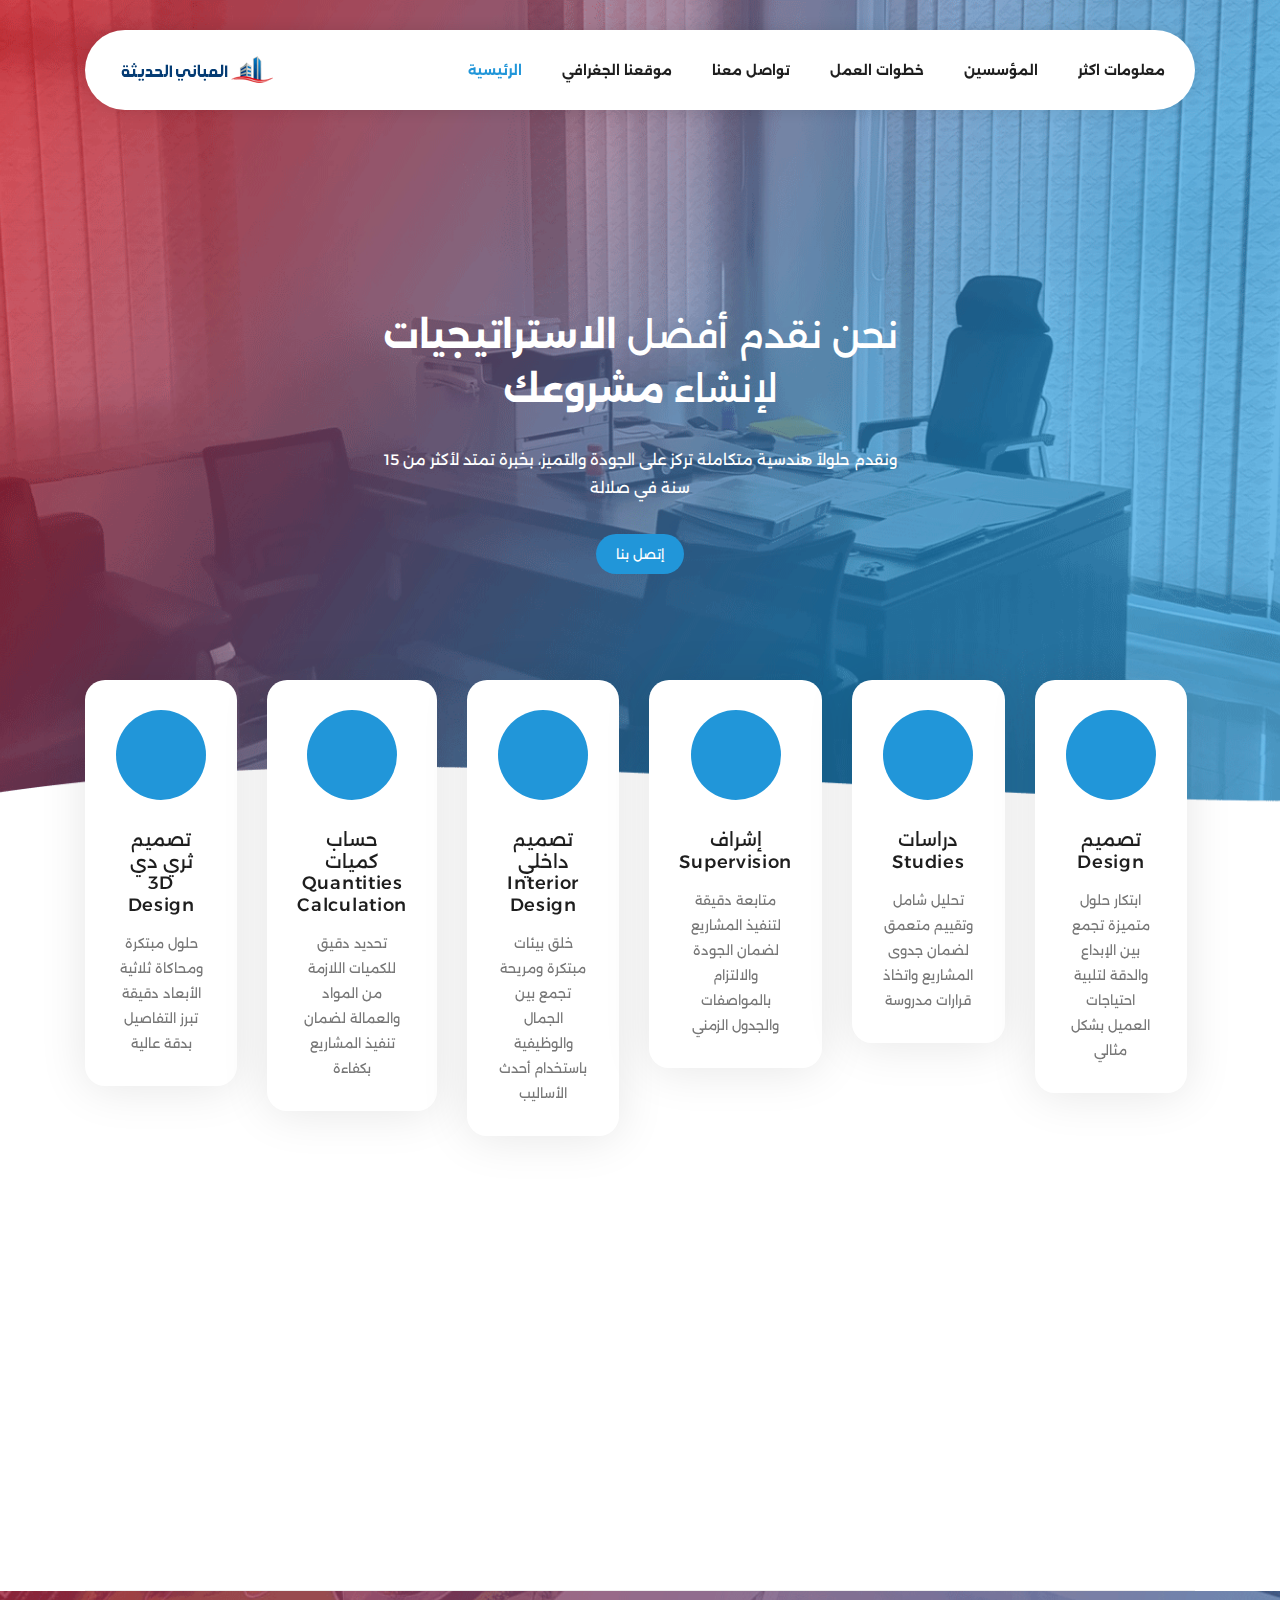
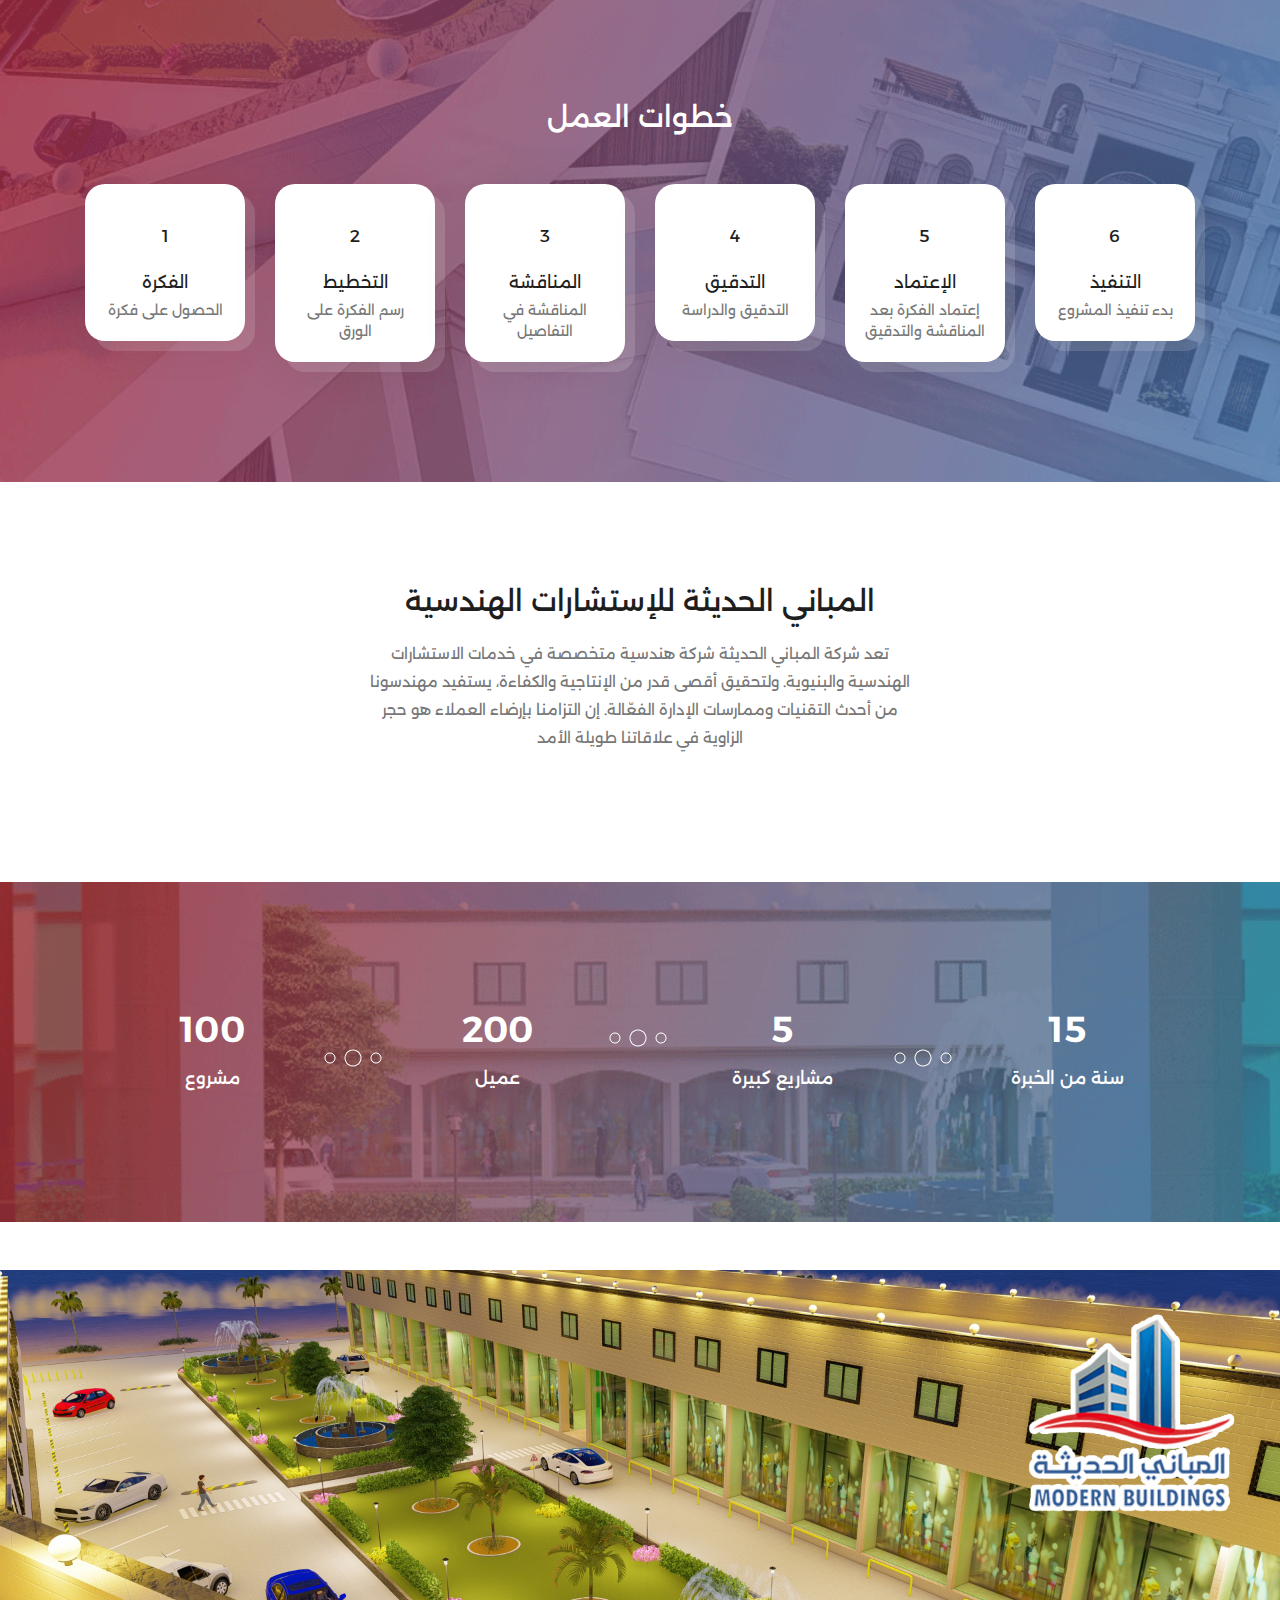
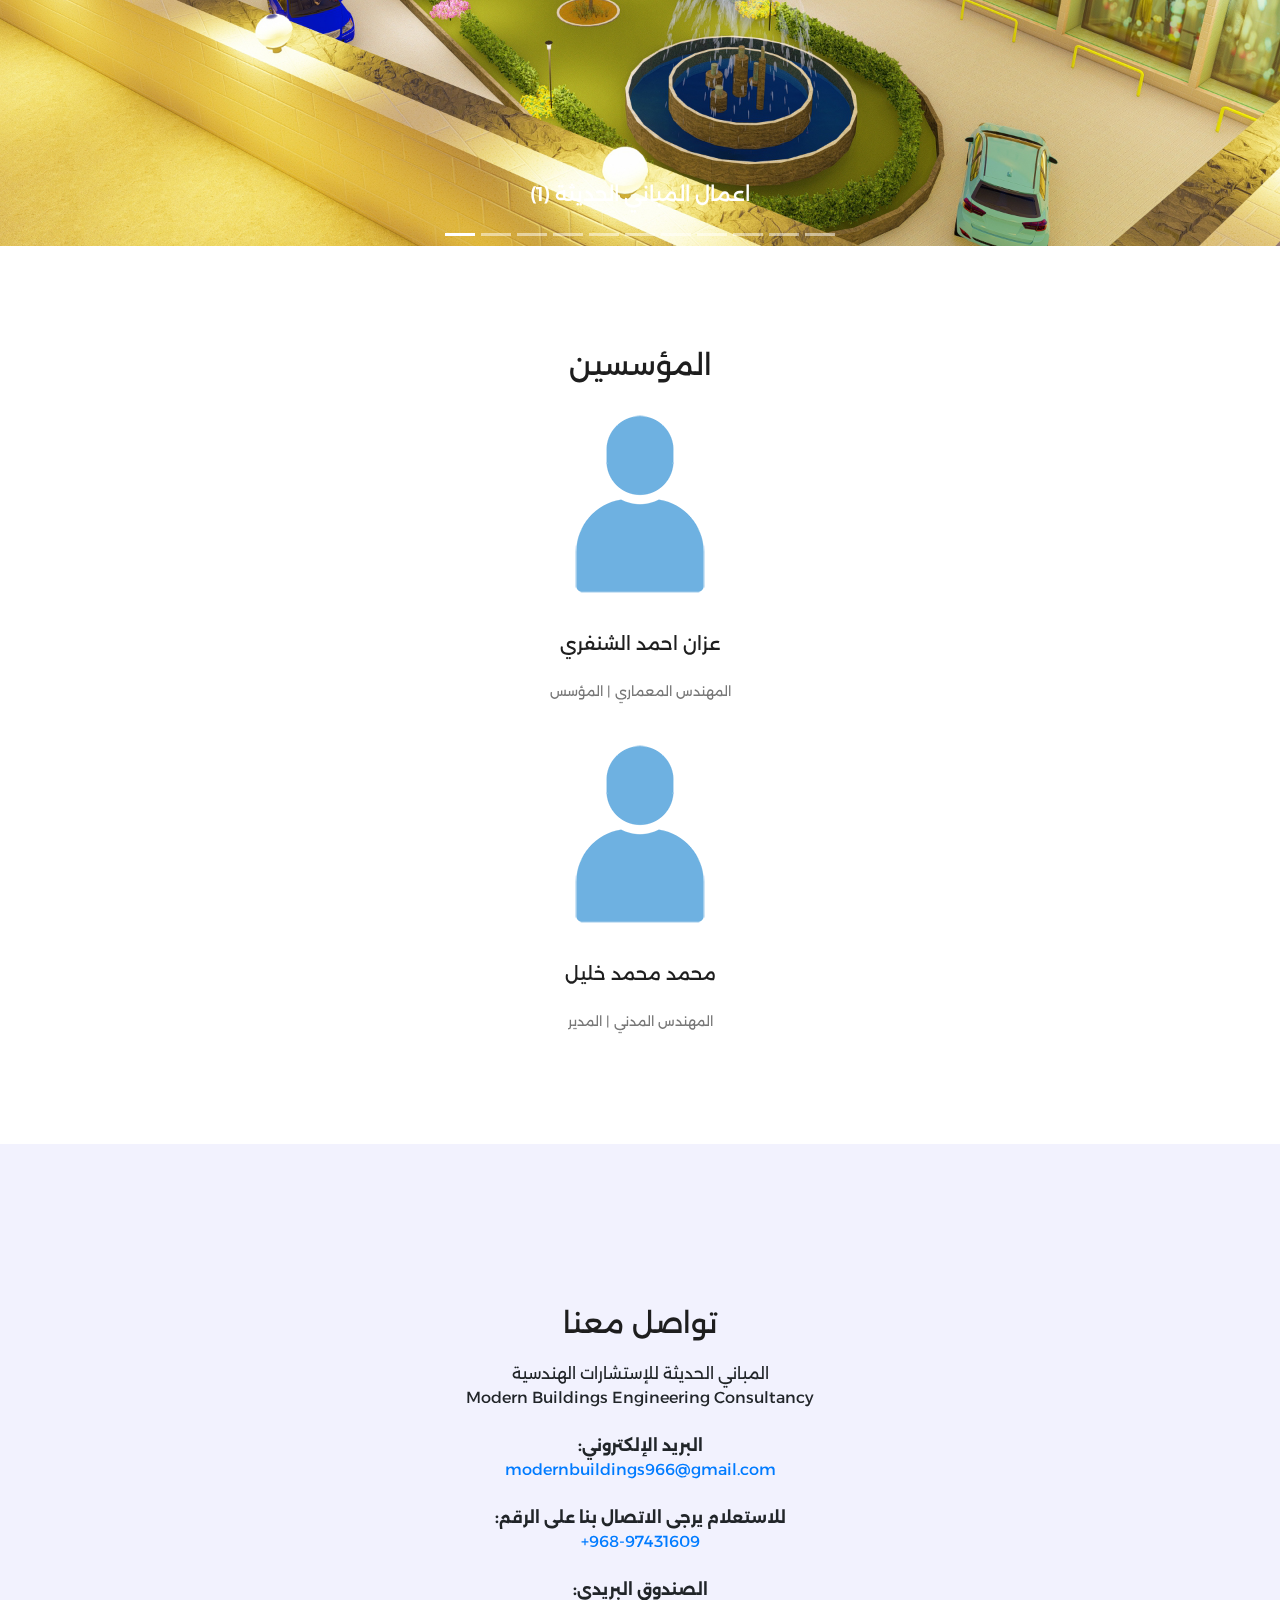
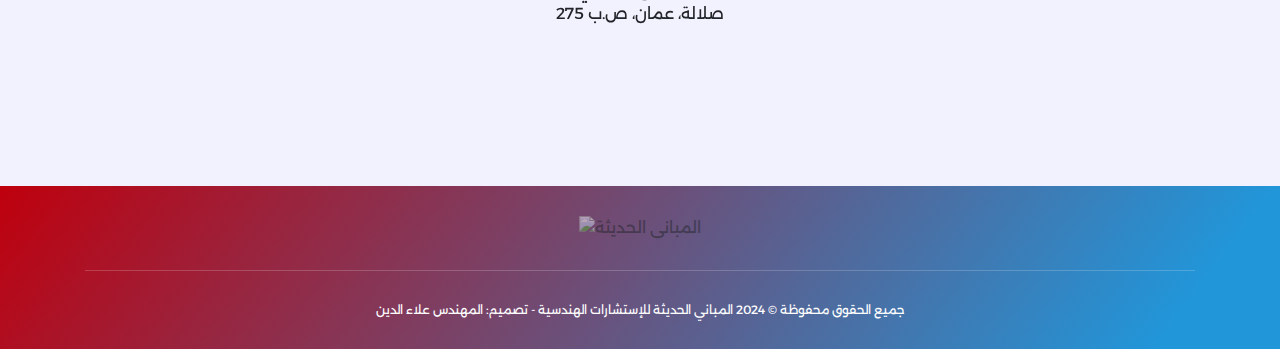
==== index.html @ ed8b0944 "Update index.html" ====
<!DOCTYPE html>
<html lang="ar">

<head>
    <meta name="google-site-verification" content="_LZ9Qd-98uTldQ63_4aWnx4IPToBHLzxGYmKwzaS3ek" />
    <link rel="icon" href="/website/icon.ico" type="image/x-icon">
    <link rel="shortcut icon" href="/website/icon.ico" type="image/x-icon">
    
    <meta charset="utf-8">
    <meta name="viewport" content="width=device-width, initial-scale=1, shrink-to-fit=no">
    <meta name="description" content="شركة المباني الحديثة للاستشارات الهندسية، خبرة تتجاوز 15 عامًا في تقديم حلول تصميمية وهندسية مستدامة تشمل التصميم المعماري والإنشائي وإدارة المشاريع، مع التزام بالجودة والابتكار في صلالة - سلطنة عمان">
    <meta name="author" content="Eng. Ala Aldin M Khalil">
    <link rel="preconnect" href="https://fonts.googleapis.com">
    <link rel="preconnect" href="https://fonts.gstatic.com" crossorigin>
    <link href="https://fonts.googleapis.com/css2?family=Alexandria:wght@100..900&display=swap" rel="stylesheet">

    <title>المباني الحديثة للإستشارات الهندسية - صلالة</title>

    <!-- Additional CSS Files -->
    <link rel="stylesheet" type="text/css" href="assets/css/bootstrap.min.css">
    <link rel="stylesheet" type="text/css" href="assets/css/font-awesome.css">
    <link rel="stylesheet" href="assets/css/templatemo-softy-pinko.css">

    <!-- Open Graph for social media -->
    <meta property="og:title" content="المباني الحديثة للإستشارات الهندسية - صلالة">
    <meta property="og:description" content="شركة المباني الحديثة للاستشارات الهندسية، خبرة تتجاوز 15 عامًا في تقديم حلول تصميمية وهندسية مستدامة تشمل التصميم المعماري والإنشائي وإدارة المشاريع، مع التزام بالجودة والابتكار في صلالة - سلطنة عمان">
    <meta property="og:image" content="https://modern-buildings.github.io/website/assets/images/logo.png">
    <meta property="og:url" content="https://modern-buildings.github.io/website/">
    <meta property="og:type" content="website">
    <meta property="og:locale" content="ar_AR">
    <meta property="og:site_name" content="المباني الحديثة للاستشارات الهندسية">
    <meta property="og:image:secure_url" content="https://modern-buildings.github.io/website/assets/images/logo.png">
    <meta property="og:image:alt" content="شركة المباني الحديثة للاستشارات الهندسية">
  
   
    <!-- Schema.org for SEO -->
    <script type="application/ld+json">
    {
      "@context": "https://schema.org",
      "@type": "Organization",
      "name": "المباني الحديثة للاستشارات الهندسية",
      "url": "https://modern-buildings.github.io/website/",
      "logo": "https://modern-buildings.github.io/website/assets/images/logo.png",
      "description": "شركة المباني الحديثة للاستشارات الهندسية، خبرة تتجاوز 15 عامًا في تقديم حلول تصميمية وهندسية مستدامة تشمل التصميم المعماري والإنشائي وإدارة المشاريع، مع التزام بالجودة والابتكار في صلالة - سلطنة عمان",
      "contactPoint": [{
        "@type": "ContactPoint",
        "telephone": "+96897431609",
        "contactType": "customer service",
        "areaServed": ["OM"],
        "availableLanguage": ["Arabic"]
      }],
      "address": {
        "@type": "PostalAddress",
        "streetAddress": "جانب جامع السلطان قابوس - بناية الباز - الطابق الأول",
        "addressLocality": "صلالة",
        "addressRegion": "ظفار",
        "addressCountry": "OM"
      },
      "sameAs": [
        "https://www.facebook.com/ModernBuildingsCo"
      ]
    }
    </script>

</head>
  <body>
    
    <!-- ***** Preloader Start ***** -->
    
    <!-- ***** Preloader End ***** -->
    
    
    <!-- ***** Header Area Start ***** -->
    <header class="header-area header-sticky">
        <div class="container">
            <div class="row">
                <div class="col-12">
                    <nav class="main-nav">
                        <!-- ***** Logo Start ***** -->
                        <a href="#welcome" class="logo">
                            <img src="assets/images/logo.png" alt="المباني الحديثة"/>
                        </a>
                        <!-- ***** Logo End ***** -->
                        <!-- ***** Menu Start ***** -->
                        <ul class="nav">
                            <li><a href="#welcome" class="active">الرئيسية</a></li>
                          <li><a href="#map">موقعنا الجغرافي</a></li>
                             <li><a href="#contact-us">تواصل معنا</a></li>
                          <li><a href="#work-process">خطوات العمل</a></li>
                              
                             <li><a href="#founders">المؤسسين</a></li>
                            <li><a href="#information">معلومات اكثر</a></li>
                        </ul>
                        <a class='menu-trigger'>
                            <span>Menu</span>
                        </a>
                        <!-- ***** Menu End ***** -->
                    </nav>
                </div>
            </div>
        </div>
    </header>
    <!-- ***** Header Area End ***** -->

    <!-- ***** Welcome Area Start ***** -->
    <div class="welcome-area" id="welcome">

        <!-- ***** Header Text Start ***** -->
        <div class="header-text">
            <div class="container">
                <div class="row">
                    <div class="offset-xl-3 col-xl-6 offset-lg-2 col-lg-8 col-md-12 col-sm-12">
                        <h1>نحن نقدم أفضل <strong>الاستراتيجيات</strong><br>لإنشاء <strong>مشروعك</strong></h1>
                        <p>ونقدم حلولاً هندسية متكاملة تركز على الجودة والتميز، بخبرة تمتد لأكثر من 15 سنة في صلالة</p>
                        <a href="#contact-us" class="main-button-slider">إتصل بنا</a>
                    </div>
                </div>
            </div>
        </div>
        <!-- ***** Header Text End ***** -->
    </div>
    <!-- ***** Welcome Area End ***** -->

    <!-- ***** Features Small Start ***** -->
    <section class="section home-feature">
        <div class="container">
            <div class="row">
                <div class="col-lg-12">
                    <div class="row">
                        <!-- ***** Features Small Item Start ***** -->
                        <div class="col-lg-4 col-md-6 col-sm-6 col-12" data-scroll-reveal="enter bottom move 50px over 0.6s after 0.2s">
                            <div class="features-small-item">
                                <div class="icon">
                                    <i><img src="assets/images/design.png" alt=""></i>
                                </div>
                                <h5 class="features-title">تصميم ثري دي<br>3D Design</h5>
                                <p>حلول مبتكرة ومحاكاة ثلاثية الأبعاد دقيقة تبرز التفاصيل بدقة عالية</p>
                            </div>
                        </div>
                        <!-- ***** Features Small Item End ***** -->

                        <!-- ***** Features Small Item Start ***** -->
                        <div class="col-lg-4 col-md-6 col-sm-6 col-12" data-scroll-reveal="enter bottom move 50px over 0.6s after 0.4s">
                            <div class="features-small-item">
                                <div class="icon">
                                    <i><img src="assets/images/cost.png" alt=""></i>
                                </div>
                                <h5 class="features-title">حساب كميات<br>Quantities Calculation</h5>
                                <p>تحديد دقيق للكميات اللازمة من المواد والعمالة لضمان تنفيذ المشاريع بكفاءة</p>
                            </div>
                        </div>
                        <!-- ***** Features Small Item End ***** -->

                        <!-- ***** Features Small Item Start ***** -->
                        <div class="col-lg-4 col-md-6 col-sm-6 col-12" data-scroll-reveal="enter bottom move 50px over 0.6s after 0.6s">
                            <div class="features-small-item">
                                <div class="icon">
                                    <i><img src="assets/images/indoor-design.png" alt=""></i>
                                </div>
                                <h5 class="features-title">تصميم داخلي<br>Interior Design</h5>
                                <p>خلق بيئات مبتكرة ومريحة تجمع بين الجمال والوظيفية باستخدام أحدث الأساليب</p>
                            </div>
                        </div>
                      
                        <!-- ***** Features Small Item End ***** -->
                      
                        <!-- ***** Features Small Item Start ***** -->
                        <div class="col-lg-4 col-md-6 col-sm-6 col-12" data-scroll-reveal="enter bottom move 50px over 0.6s after 0.6s">
                            <div class="features-small-item">
                                <div class="icon">
                                    <i><img src="assets/images/p.png" alt=""></i>
                                </div>
                                <h5 class="features-title">إشراف<br>Supervision</h5>
                                <p>متابعة دقيقة لتنفيذ المشاريع لضمان الجودة والالتزام بالمواصفات والجدول الزمني</p>
                            </div>
                        </div>
                      
                        <!-- ***** Features Small Item End ***** -->
                      
                        <!-- ***** Features Small Item Start ***** -->
                        <div class="col-lg-4 col-md-6 col-sm-6 col-12" data-scroll-reveal="enter bottom move 50px over 0.6s after 0.6s">
                            <div class="features-small-item">
                                <div class="icon">
                                    <i><img src="assets/images/tableing.png" alt=""></i>
                                </div>
                                <h5 class="features-title">دراسات<br>Studies</h5>
                                <p>تحليل شامل وتقييم متعمق لضمان جدوى المشاريع واتخاذ قرارات مدروسة</p>
                            </div>
                        </div>
                      
                        <!-- ***** Features Small Item End ***** -->
                      
                        <!-- ***** Features Small Item Start ***** -->
                        <div class="col-lg-4 col-md-6 col-sm-6 col-12" data-scroll-reveal="enter bottom move 50px over 0.6s after 0.6s">
                            <div class="features-small-item">
                                <div class="icon">
                                    <i><img src="assets/images/design.png" alt=""></i>
                                </div>
                                <h5 class="features-title">تصميم<br>Design</h5>
                                <p>ابتكار حلول متميزة تجمع بين الإبداع والدقة لتلبية احتياجات العميل بشكل مثالي</p>
                            </div>
                        </div>
                      
                        <!-- ***** Features Small Item End ***** -->
                      
                       
                    </div>
                </div>
            </div>
        </div>
    </section>
    <!-- ***** Features Small End ***** -->

    <!-- ***** Features Big Item Start ***** -->
    <section class="section padding-top-70 padding-bottom-0" id="map">
        <div class="container">
            <div class="row">
                <div class="col-lg-5 col-md-12 col-sm-12 align-self-center" data-scroll-reveal="enter left move 30px over 0.6s after 0.4s">
            
                   
     <h2 class="section-title">
  <a href="https://maps.app.goo.gl/P5QNTmSPjo2tpG867" target="_blank">موقعنا في صلالة</a>
</h2>
                  
                    <div class="left-text">
                        <p>بناية الباز - الطابق الاول</p>
                    </div>
             <a href="https://maps.app.goo.gl/P5QNTmSPjo2tpG867" target="_blank">
              <iframe src="https://www.google.com/maps/embed?pb=!1m18!1m12!1m3!1d3815.1390031557185!2d54.09835802406511!3d17.016850513372273!2m3!1f0!2f0!3f0!3m2!1i1024!2i768!4f13.1!3m3!1m2!1s0x3dd3dfa2a67ed24b%3A0x1e5af8aa928475be!2z2KfZhNmF2KjYp9mG2Yog2KfZhNit2K_Zitir2Kkg2YTZhNil2LPYqti02KfYsdin2Kog2KfZhNmH2YbYr9iz2YrYqQ!5e0!3m2!1sar!2som!4v1735024216328!5m2!1sar!2som" style="border: 0; width: 100%; " allowfullscreen="" loading="lazy" referrerpolicy="no-referrer-when-downgrade"></iframe>
                </a>
                </div>
               
              
            </div>
            <div class="row">
                <div class="col-lg-12">
                    <div class="hr"></div>
                </div>
            </div>
        </div>
    </section>
    <!-- ***** Features Big Item End ***** -->

    <!-- ***** Features Big Item Start ***** -->
    
    <!-- ***** Features Big Item End ***** -->

    <!-- ***** Home Parallax Start ***** -->
    <section class="mini" id="work-process">
        <div class="mini-content">
            <div class="container">
                <div class="row">
                    <div class="offset-lg-3 col-lg-6">
                        <div class="info">
                            <h1>خطوات العمل</h1>
                           
                        </div>
                    </div>
                </div>

                <!-- ***** Mini Box Start ***** -->
                <div class="row">
                    <div class="col-lg-2 col-md-3 col-sm-6 col-6">
                        <a href="#" class="mini-box">
                   
                            <strong>1</strong>
                          <strong>الفكرة</strong>
                            <span>الحصول على فكرة</span>
                        </a>
                    </div>
                    <div class="col-lg-2 col-md-3 col-sm-6 col-6">
                        <a href="#" class="mini-box">
                            
                          <strong>2</strong>
                            <strong>التخطيط</strong>
                            <span>رسم الفكرة على الورق</span>
                        </a>
                    </div>
                    <div class="col-lg-2 col-md-3 col-sm-6 col-6">
                        <a href="#" class="mini-box">
                         
                          <strong>3</strong>
                            <strong>المناقشة</strong>
                            <span>المناقشة في التفاصيل</span>
                        </a>
                    </div>
                    <div class="col-lg-2 col-md-3 col-sm-6 col-6">
                        <a href="#" class="mini-box">
                           
                          <strong>4</strong>
                            <strong>التدقيق</strong>
                            <span>التدقيق والدراسة</span>
                        </a>
                    </div>
                    <div class="col-lg-2 col-md-3 col-sm-6 col-6">
                        <a href="#" class="mini-box">
                          
                          <strong>5</strong>
                            <strong>الإعتماد</strong>
                            <span>إعتماد الفكرة بعد المناقشة والتدقيق</span>
                        </a>
                    </div>
                    <div class="col-lg-2 col-md-3 col-sm-6 col-6">
                        <a href="#" class="mini-box">
                       
                          <strong>6</strong>
                            <strong>التنفيذ</strong>
                            <span>بدء تنفيذ المشروع</span>
                        </a>
                    </div>
                </div>
                <!-- ***** Mini Box End ***** -->
            </div>
        </div>
    </section>
    <!-- ***** Home Parallax End ***** -->

    <!-- ***** Testimonials Start ***** -->
    <section class="section" id="information">
        <div class="container">
            <!-- ***** Section Title Start ***** -->
            <div class="row">
                <div class="col-lg-12">
                    <div class="center-heading">
                        <h2 class="section-title">المباني الحديثة للإستشارات الهندسية</h2>
                    </div>
                </div>
                <div class="offset-lg-3 col-lg-6">
                    <div class="center-text">
                        <p>تعد شركة المباني الحديثة شركة هندسية متخصصة في خدمات الاستشارات الهندسية والبنيوية. ولتحقيق أقصى قدر من الإنتاجية والكفاءة، يستفيد مهندسونا من أحدث التقنيات وممارسات الإدارة الفعّالة. إن التزامنا بإرضاء العملاء هو حجر الزاوية في علاقاتنا طويلة الأمد</p>
                    </div>
                </div>
            </div>
            <!-- ***** Section Title End ***** -->

            <div class="row">
             
                
     
              
            </div>
        </div>
    </section>
    <!-- ***** Testimonials End ***** -->

  

    <!-- ***** Counter Parallax Start ***** -->
    <section class="counter">
        <div class="content">
            <div class="container">
                <div class="row">
                    <div class="col-lg-3 col-md-6 col-sm-12">
                        <div class="count-item decoration-bottom">
                            <strong>100</strong>
                            <span>مشروع</span>
                        </div>
                    </div>
                    <div class="col-lg-3 col-md-6 col-sm-12">
                        <div class="count-item decoration-top">
                            <strong>200</strong>
                            <span>عميل</span>
                        </div>
                    </div>
                    <div class="col-lg-3 col-md-6 col-sm-12">
                        <div class="count-item decoration-bottom">
                            <strong>5</strong>
                            <span>مشاريع كبيرة</span>
                        </div>
                    </div>
                    <div class="col-lg-3 col-md-6 col-sm-12">
                        <div class="count-item">
                            <strong>15</strong>
                            <span>سنة من الخبرة</span>
                        </div>
                    </div>
                </div>
            </div>
        </div>
    </section>
    <!-- ***** Counter Parallax End ***** -->   
<!-- ***** Image Carousel Start ***** -->
<div id="modern-buildings-carousel" class="carousel slide mt-5" data-ride="carousel">
    <!-- Indicators -->
    <ol class="carousel-indicators">
        <li data-target="#modern-buildings-carousel" data-slide-to="0" class="active"></li>
        <li data-target="#modern-buildings-carousel" data-slide-to="1"></li>
        <li data-target="#modern-buildings-carousel" data-slide-to="2"></li>
        <li data-target="#modern-buildings-carousel" data-slide-to="3"></li>
        <li data-target="#modern-buildings-carousel" data-slide-to="4"></li>
        <li data-target="#modern-buildings-carousel" data-slide-to="5"></li>
        <li data-target="#modern-buildings-carousel" data-slide-to="6"></li>
        <li data-target="#modern-buildings-carousel" data-slide-to="7"></li>
        <li data-target="#modern-buildings-carousel" data-slide-to="8"></li>
        <li data-target="#modern-buildings-carousel" data-slide-to="9"></li>
        <li data-target="#modern-buildings-carousel" data-slide-to="10"></li>
    </ol>

    <!-- Carousel items -->
    <div class="carousel-inner">
        <div class="carousel-item active">
            <img src="assets/images/اعمال المباني الحديثة  (1).jpg" class="d-block w-100" alt="أعمال المباني الحديثة" title="أعمال المباني الحديثة - صور (1)">
            <div class="carousel-caption d-none d-md-block">
                <h5>اعمال المباني الحديثة  (1)</h5>
            </div>
        </div>
        <div class="carousel-item">
            <img src="assets/images/اعمال المباني الحديثة  (2).jpg" class="d-block w-100" alt="أعمال المباني الحديثة"  title="أعمال المباني الحديثة - صور (2)">
            <div class="carousel-caption d-none d-md-block">
                <h5>أعمال المباني الحديثة  (2)</h5>
            </div>
        </div>
        <div class="carousel-item">
            <img src="assets/images/اعمال المباني الحديثة  (3).jpg" class="d-block w-100" alt="أعمال المباني الحديثة"  title="أعمال المباني الحديثة - صور (3)">
            <div class="carousel-caption d-none d-md-block">
                <h5>أعمال المباني الحديثة  (3)</h5>
            </div>
        </div>
        <!-- Add the remaining images -->
        <div class="carousel-item">
            <img src="assets/images/اعمال المباني الحديثة  (4).jpg" class="d-block w-100" alt="أعمال المباني الحديثة"  title="أعمال المباني الحديثة - صور (4)">
            <div class="carousel-caption d-none d-md-block">
                <h5>أعمال المباني الحديثة  (4)</h5>
            </div>
        </div>
        <div class="carousel-item">
            <img src="assets/images/اعمال المباني الحديثة  (5).jpg" class="d-block w-100" alt="أعمال المباني الحديثة"  title="أعمال المباني الحديثة - صور (5)">
            <div class="carousel-caption d-none d-md-block">
                <h5>أعمال المباني الحديثة  (5)</h5>
            </div>
        </div>
        <div class="carousel-item">
            <img src="assets/images/اعمال المباني الحديثة  (6).jpg" class="d-block w-100" alt="أعمال المباني الحديثة"  title="أعمال المباني الحديثة - صور (6)">
            <div class="carousel-caption d-none d-md-block">
                <h5>أعمال المباني الحديثة  (6)</h5>
            </div>
        </div>
        <div class="carousel-item">
            <img src="assets/images/اعمال المباني الحديثة  (7).jpg" class="d-block w-100" alt="أعمال المباني الحديثة"  title="أعمال المباني الحديثة - صور (7)">
            <div class="carousel-caption d-none d-md-block">
                <h5>أعمال المباني الحديثة  (7)</h5>
            </div>
        </div>
        <div class="carousel-item">
            <img src="assets/images/اعمال المباني الحديثة  (8).jpg" class="d-block w-100" alt="أعمال المباني الحديثة"  title="أعمال المباني الحديثة - صور (8)">
            <div class="carousel-caption d-none d-md-block">
                <h5>أعمال المباني الحديثة (8)</h5>
            </div>
        </div>
        <div class="carousel-item">
            <img src="assets/images/اعمال المباني الحديثة  (9).jpg" class="d-block w-100" alt="أعمال المباني الحديثة"  title="أعمال المباني الحديثة - صور (9)">
            <div class="carousel-caption d-none d-md-block">
                <h5>أعمال المباني الحديثة (9)</h5>
            </div>
        </div>
        <div class="carousel-item">
            <img src="assets/images/اعمال المباني الحديثة  (10).jpg" class="d-block w-100" alt="أعمال المباني الحديثة"  title="أعمال المباني الحديثة - صور (10)">
            <div class="carousel-caption d-none d-md-block">
                <h5>أعمال المباني الحديثة (10)</h5>
            </div>
        </div>
        <div class="carousel-item">
            <img src="assets/images/اعمال المباني الحديثة  (11).jpg" class="d-block w-100" alt="أعمال المباني الحديثة"  title="أعمال المباني الحديثة - صور (11)">
            <div class="carousel-caption d-none d-md-block">
                <h5>أعمال المباني الحديثة (11)</h5>
            </div>
        </div>
        <div class="carousel-item">
            <img src="assets/images/خدمات المباني الحديثة.jpg" class="d-block w-100" alt="خدمات المباني الحديثة"  title=" خدمات المباني الحديثة - صور">
            <div class="carousel-caption d-none d-md-block">
                <h5>خدمات المباني الحديثة</h5>
            </div>
        </div>
    </div>

    <!-- Controls -->
    
</div>
<!-- ***** Image Carousel End ***** -->
      
    <!-- ***** Blog Start ***** -->
    <section class="section" id="founders">
        <div class="container">
            <!-- ***** Section Title Start ***** -->
            <div class="row">
                <div class="col-lg-12">
                    <div class="center-heading">
                        <h2 class="section-title">المؤسسين</h2>
                    </div>
                </div>
               
            </div>
            <!-- ***** Section Title End ***** -->
<!-- ***** Section Title End ***** -->



            <div class="row">
                <div class="col-lg-12">
                    <div class="blog-post-thumb">
                        <div class="img">
                            <img src="assets/images/user.png" alt="">
                        </div>
                        <div class="blog-content">
                            <h3>
                                <a href="#">عزان احمد الشنفري</a>
                            </h3>
                            <div class="text">
                           المهندس المعماري | المؤسس 
                            </div>
                           
                        </div>
                    </div>
                </div>
               
                     <div class="col-lg-12">
                    <div class="blog-post-thumb">
                        <div class="img">
                            <img src="assets/images/user.png" alt="">
                        </div>
                        <div class="blog-content">
                            <h3>
                                <a href="#">محمد محمد خليل</a>
                            </h3>
                            <div class="text">
                              المهندس المدني | المدير
                            </div>
                           
                        </div>
                    </div>
                </div>
            </div>
        </div>
    </section>
    <!-- ***** Blog End ***** -->

  <!-- ***** Contact Us Start ***** -->
<section class="section colored" id="contact-us">
    <div class="container">
        <!-- ***** Section Title Start ***** -->
        <div class="row">
            <div class="col-lg-12">
                <div class="center-heading">
                    <h2 class="section-title">تواصل معنا</h2>
                </div>
            </div>
        </div>
        <!-- ***** Section Title End ***** -->

        <div class="row">
            <!-- ***** Contact Info Start ***** -->
            <div class="col-lg-12">
                <div class="contact-info" style="text-align: center;">
                    <ul class="contact-list">
                        <li>
                       
                          المباني الحديثة للإستشارات الهندسية <br> Modern Buildings Engineering Consultancy
                        </li>
                      <br>
                      <li>
                            <strong>:البريد الإلكتروني</strong><br>
                            <a href="mailto:modernbuildings966@email.com">modernbuildings966@gmail.com</a>
                        </li>

                      <br>
                        <li>
                            <strong>:للاستعلام يرجى الاتصال بنا على الرقم</strong><br>
                            <a href="tel:+96897431609">+968-97431609</a>
                        </li>
                      <br>
                        <li>
                            <strong>:الصندوق البريدي</strong><br>
                            صلالة، عمان، ص.ب 275
                        </li>
                    </ul>
                </div>
            </div>
            <!-- ***** Contact Info End ***** -->
        </div>
    </div>
</section>
<!-- ***** Contact Us End ***** -->

      
     
    
    <!-- ***** Footer Start ***** -->
    <footer>
        <div class="container">
            <div class="row">
                 <div class="col-lg-12 col-md-12 col-sm-12" style="text-align: center; opacity: 0.5;">
                    <img src="assets/images/logo1.png" alt="المباني الحديثة"/>
                </div>
            </div>
            <div class="row">
                <div class="col-lg-12">
                    <p class="copyright">جميع الحقوق محفوظة &copy; 2024 المباني الحديثة للإستشارات الهندسية - تصميم: المهندس علاء الدين</p>
                </div>
            </div>
        </div>
    </footer>
    
    <!-- jQuery -->
    <script src="assets/js/jquery-2.1.0.min.js"></script>

    <!-- Bootstrap -->
    <script src="assets/js/popper.js"></script>
    <script src="assets/js/bootstrap.min.js"></script>

    <!-- Plugins -->
    <script src="assets/js/scrollreveal.min.js"></script>
    <script src="assets/js/waypoints.min.js"></script>
    <script src="assets/js/jquery.counterup.min.js"></script>
    <script src="assets/js/imgfix.min.js"></script> 
    
    <!-- Global Init -->
    <script src="assets/js/custom.js"></script>
  <div class="hidden-text">
       استشاري هندسي في صلالة 
    <br>
مصمم مباني في صلالة 
      <br>
    اشراف مشروع صلالة
      <br>
    مصمم مباني احترافي صلالة
    مصمم 3D , تصميم داخلي في صلالة
      <br>
    دراسة جدوى ف صلالة
    
      <br>
    حساب كميات في صلالة
    </div>
       <script>
        $(document).ready(function() {
            $('#carouselExample').carousel({
                interval: 1000, // تغيير الصور كل 3 ثوانٍ
                wrap: true // إعادة التشغيل عند الوصول إلى الصورة الأخيرة
            });
        });
    </script>
  </body>
</html>
---- assets/css/templatemo-softy-pinko.css ----
/*



*/
/* ---------------------------------------------
Table of contents
------------------------------------------------
01. font & reset css
02. reset
03. global styles
04. header
05. welcome
06. features
07. team
08. pricing
09. blog
10. contact
11. footer
12. preloader

--------------------------------------------- */
/* 
---------------------------------------------
font & reset css
--------------------------------------------- 
*/
@import url('https://fonts.googleapis.com/css2?family=Alexandria:wght@100..900&display=swap');

/* 
---------------------------------------------
reset
--------------------------------------------- 
*/
html, body, div, span, applet, object, iframe, h1, h2, h3, h4, h5, h6, p, blockquote, div
pre, a, abbr, acronym, address, big, cite, code, del, dfn, em, font, img, ins, kbd, q,
s, samp, small, strike, strong, sub, sup, tt, var, b, u, i, center, dl, dt, dd, ol, ul, li,
figure, header, nav, section, article, aside, footer, figcaption {
  margin: 0;
  padding: 0;
  border: 0;
  outline: 0;
}
.hidden-text {
            display: none;
        }

.clearfix:after {
  content: ".";
  display: block;
  clear: both;
  visibility: hidden;
  line-height: 0;
  height: 0;
}

.clearfix {
  display: inline-block;
}

html[xmlns] .clearfix {
  display: block;
}

* html .clearfix {
  height: 1%;
}

ul, li {
  padding: 0;
  margin: 0;
  list-style: none;
}

header, nav, section, article, aside, footer, hgroup {
  display: block;
}

* {
  box-sizing: border-box;
}


html, body {
  font-family: "Alexandria";
  font-weight: 400;
  background-color: #fff;
  font-size: 16px;
  -ms-text-size-adjust: 100%;
  -webkit-font-smoothing: antialiased;
  -moz-osx-font-smoothing: grayscale;
}

a {
  text-decoration: none !important;
}

h1, h2, h3, h4, h5, h6 {
  margin-top: 0px;
  margin-bottom: 0px;
  text-align: center;
}

ul {
  margin-bottom: 0px;
}

/* 
---------------------------------------------
global styles
--------------------------------------------- 
*/
html,
body {
  background: #fff;
  font-family: "Alexandria", sans-serif;
}

::selection {
  background: #2196d9;
  color: #fff;
}

::-moz-selection {
  background: #2196d9;
  color: #fff;
}

.section {
  position: relative;
  padding-top: 100px;
  padding-bottom: 80px;
}

.section.colored {
  background: #f2f2fe;
}

.hr {
  bottom: 0px;
  width: 100%;
  height: 1px;
  margin-top: 100px;
  border-bottom: 1px solid #eee;
}

.left-heading.light .section-title {
  color: #ffffff;
}

.left-heading .section-title {
  font-weight: 500;
  font-size: 24px;
  line-height: 42px;
  color: #1e1e1e;
  letter-spacing: 0.25px;
  margin-bottom: 30px;
  position: relative;
}

.center-heading {
  text-align: center;
}

.center-heading .section-title {
  font-weight: 500;
  font-size: 28px;
  color: #1e1e1e;
  letter-spacing: 1.75px;
  line-height: 38px;
  margin-bottom: 20px;
}

.center-heading.colored .section-title {
  color: #ffffff;
}

.center-text {
  text-align: center;
  font-weight: 400;
  font-size: 16px;
  color: #777;
  line-height: 28px;
  letter-spacing: 1px;
  margin-bottom: 50px;
}

.center-text.colored {
  color: #fff;
}

.center-text p {
  font-size: 15px;
  color: #777;
  margin-bottom: 30px;
}

.left-text {
  font-weight: 400;
  font-size: 16px;
  color: #777;
  text-align: center;
  line-height: 28px;
  letter-spacing: 1px;
}

.left-text.light {
  color: #fff;
}

.left-text p {
  margin-bottom: 30px;
}

.left-text p.dark {
  color: #3B566E;
}

.padding-bottom-top-60 {
  padding-top: 60px !important;
  padding-bottom: 60px !important;
}

.padding-bottom-80 {
  padding-bottom: 80px !important;
}

.padding-bottom-100 {
  padding-bottom: 100px !important;
}

.border-bottom {
  border-bottom: 1px solid #eee !important;
}

.mbottom-30 {
  margin-bottom: 30px !important;
}

.align-self-center {
  -ms-flex-item-align: center !important;
  align-self: center !important;
}

.align-self-bottom {
  -ms-flex-item-align: flex-end !important;
  align-self: flex-end !important;
}

.padding-bottom-0 {
  padding-bottom: 0px !important;
}

.padding-top-0 {
  padding-top: 0px !important;
}

.padding-top-80 {
  padding-top: 80px !important;
}

.padding-top-70 {
  padding-top: 70px !important;
}

.padding-top-20 {
  padding-top: 20px !important;
}

.margin-bottom-0 {
  margin-bottom: 0px !important;
}

.margin-bottom-30 {
  margin-bottom: 30px !important;
}

.margin-top-30 {
  margin-top: 30px !important;
}

.margin-top-15 {
  margin-top: 15px !important;
}

.margin-bottom-45 {
  margin-bottom: 45px !important;
}

.margin-bottom-20 {
  margin-bottom: 20px !important;
}

.margin-bottom-60 {
  margin-bottom: 60px !important;
}

.margin-bottom-100 {
  margin-bottom: 100px !important;
}

@media (max-width: 991px) {
  html, body {
    overflow-x: hidden;
  }
  .mobile-top-fix {
    margin-top: 30px;
    margin-bottom: 0px;
  }
  .mobile-bottom-fix {
    margin-bottom: 30px;
  }
  .mobile-bottom-fix-big {
    margin-bottom: 60px;
  }
}

a.main-button-slider {
  font-size: 13px;
  border-radius: 20px;
  padding: 12px 20px;
  background-color: #2196d9;
  text-transform: uppercase;
  color: #fff;
  letter-spacing: 0.25px;
  -webkit-transition: all 0.3s ease 0s;
  -moz-transition: all 0.3s ease 0s;
  -o-transition: all 0.3s ease 0s;
  transition: all 0.3s ease 0s;
}

a.main-button-slider:hover {
  background-color: #bf000d;
  
}

a.main-button {
  font-size: 13px;
  border-radius: 20px;
  padding: 12px 20px;
  background-color: #bf000d;
  text-transform: uppercase;
  color: #fff;
  letter-spacing: 0.25px;
  -webkit-transition: all 0.3s ease 0s;
  -moz-transition: all 0.3s ease 0s;
  -o-transition: all 0.3s ease 0s;
  transition: all 0.3s ease 0s;
}

a.main-button:hover {
  background-color: #2196d9;
}

button.main-button {
  outline: none;
  border: none;
  cursor: pointer;
  font-size: 13px;
  border-radius: 20px;
  padding: 12px 20px;
  background-color: #bf000d;
  text-transform: uppercase;
  color: #fff;
  letter-spacing: 0.25px;
  -webkit-transition: all 0.3s ease 0s;
  -moz-transition: all 0.3s ease 0s;
  -o-transition: all 0.3s ease 0s;
  transition: all 0.3s ease 0s;
}

button.main-button:hover {
  background-color: #2196d9;
}


/* 
---------------------------------------------
header
--------------------------------------------- 
*/
.header-area {
  position: fixed;
  top: 30px;
  left: 0px;
  right: 0px;
  z-index: 100;
  height: 100px;
  -webkit-transition: all 0.3s ease 0s;
  -moz-transition: all 0.3s ease 0s;
  -o-transition: all 0.3s ease 0s;
  transition: all 0.3s ease 0s;
}

.header-area .main-nav {
  box-shadow: 0px 0px 15px rgba(0,0,0,0.1);
  border-radius: 40px;
  min-height: 80px;
  background: #fff;
}

.header-area .main-nav .logo {
  float: left;
  margin-top: 37px;
  -webkit-transition: all 0.3s ease 0s;
  -moz-transition: all 0.3s ease 0s;
  -o-transition: all 0.3s ease 0s;
  transition: all 0.3s ease 0s;
  margin-left: 30px;
}

.header-area .main-nav .logo img {
  -webkit-transition: all 0.3s ease 0s;
  -moz-transition: all 0.3s ease 0s;
  -o-transition: all 0.3s ease 0s;
  transition: all 0.3s ease 0s;
}

.header-area .main-nav .nav {
  float: right;
  margin-top: 27px;
  margin-left: 0px;
  margin-right: 30px;
  -webkit-transition: all 0.3s ease 0s;
  -moz-transition: all 0.3s ease 0s;
  -o-transition: all 0.3s ease 0s;
  transition: all 0.3s ease 0s;
  position: relative;
  z-index: 999;
}

.header-area .main-nav .nav li {
  padding-left: 20px;
  padding-right: 20px;
}

.header-area .main-nav .nav li:last-child {
  padding-right: 0px;
}

.header-area .main-nav .nav li a {
  display: block;
  font-weight: 500;
  font-size: 13px;
  color: #fff;
  -webkit-transition: all 0.3s ease 0s;
  -moz-transition: all 0.3s ease 0s;
  -o-transition: all 0.3s ease 0s;
  transition: all 0.3s ease 0s;
  height: 40px;
  line-height: 40px;
  border: transparent;
  letter-spacing: 1px;
}

.header-area .main-nav .nav li a:hover {
  color: #2196d9;
}

.header-area .main-nav .menu-trigger {
  cursor: pointer;
  display: block;
  position: absolute;
  top: 23px;
  width: 32px;
  height: 40px;
  text-indent: -9999em;
  z-index: 99;
  right: 40px;
  display: none;
}

.header-area .main-nav .menu-trigger span,
.header-area .main-nav .menu-trigger span:before,
.header-area .main-nav .menu-trigger span:after {
  -moz-transition: all 0.4s;
  -o-transition: all 0.4s;
  -webkit-transition: all 0.4s;
  transition: all 0.4s;
  background-color: #3B566E;
  display: block;
  position: absolute;
  width: 30px;
  height: 2px;
  left: 0;
}

.header-area .main-nav .menu-trigger span:before,
.header-area .main-nav .menu-trigger span:after {
  -moz-transition: all 0.4s;
  -o-transition: all 0.4s;
  -webkit-transition: all 0.4s;
  transition: all 0.4s;
  background-color: #3B566E;
  display: block;
  position: absolute;
  width: 30px;
  height: 2px;
  left: 0;
  width: 75%;
}

.header-area .main-nav .menu-trigger span:before,
.header-area .main-nav .menu-trigger span:after {
  content: "";
}

.header-area .main-nav .menu-trigger span {
  top: 16px;
}

.header-area .main-nav .menu-trigger span:before {
  -moz-transform-origin: 33% 100%;
  -ms-transform-origin: 33% 100%;
  -webkit-transform-origin: 33% 100%;
  transform-origin: 33% 100%;
  top: -10px;
  z-index: 10;
}

.header-area .main-nav .menu-trigger span:after {
  -moz-transform-origin: 33% 0;
  -ms-transform-origin: 33% 0;
  -webkit-transform-origin: 33% 0;
  transform-origin: 33% 0;
  top: 10px;
}

.header-area .main-nav .menu-trigger.active span,
.header-area .main-nav .menu-trigger.active span:before,
.header-area .main-nav .menu-trigger.active span:after {
  background-color: transparent;
  width: 100%;
}

.header-area .main-nav .menu-trigger.active span:before {
  -moz-transform: translateY(6px) translateX(1px) rotate(45deg);
  -ms-transform: translateY(6px) translateX(1px) rotate(45deg);
  -webkit-transform: translateY(6px) translateX(1px) rotate(45deg);
  transform: translateY(6px) translateX(1px) rotate(45deg);
  background-color: #3B566E;
}

.header-area .main-nav .menu-trigger.active span:after {
  -moz-transform: translateY(-6px) translateX(1px) rotate(-45deg);
  -ms-transform: translateY(-6px) translateX(1px) rotate(-45deg);
  -webkit-transform: translateY(-6px) translateX(1px) rotate(-45deg);
  transform: translateY(-6px) translateX(1px) rotate(-45deg);
  background-color: #3B566E;
}

.header-area.header-sticky {
  min-height: 80px;
}

.header-area.header-sticky .logo {
  margin-top: 25px;
}

.header-area.header-sticky .nav {
  margin-top: 20px !important;
}

.header-area.header-sticky .nav li a {
   font-weight: bold;
  color: #1e1e1e;
}

.header-area.header-sticky .nav li a.active {
  font-weight: bold;
  color: #2196d9;
}

@media (max-width: 1200px) {
  .header-area .main-nav .nav li {
    padding-left: 12px;
    padding-right: 12px;
  }
  .header-area .main-nav:before {
    display: none;
  }
}

@media (max-width: 991px) {
  .header-area {
    padding: 0px 15px;
    height: 80px;
    box-shadow: none;
    text-align: center;
  }
  .header-area .container {
    padding: 0px;
  }
  .header-area .logo {
    margin-top: 27px !important;
    margin-left: 30px;
  }
  .header-area .menu-trigger {
    display: block !important;
  }
  .header-area .main-nav {
    overflow: hidden;
  }
  .header-area .main-nav .nav {
    float: none;
    width: 100%;
    margin-top: 80px !important;
    display: none;
    -webkit-transition: all 0s ease 0s;
    -moz-transition: all 0s ease 0s;
    -o-transition: all 0s ease 0s;
    transition: all 0s ease 0s;
    margin-left: 0px;
  }
  .header-area .main-nav .nav li:first-child {
    border-top: 1px solid #eee;
  }
  .header-area .main-nav .nav li {
    width: 100%;
    background: #fff;
    border-bottom: 1px solid #eee;
    padding-left: 0px !important;
    padding-right: 0px !important;
  }
  .header-area .main-nav .nav li a {
    height: 50px !important;
    line-height: 50px !important;
    padding: 0px !important;
    border: none !important;
    background: #fff !important;
    color: #3B566E !important;
  }
  .header-area .main-nav .nav li a:hover {
    background: #eee !important;
  }
}

@media (min-width: 992px) {
  .header-area .main-nav .nav {
    display: flex !important;
  }
}

/* 
---------------------------------------------
welcome
--------------------------------------------- 
*/
.welcome-area {
  overflow: hidden;
  position: relative;
  display: flex;
  align-items: center;
  justify-content: center;
  background-image: url(../images/banner-bg.png);
  background-repeat: no-repeat;
  background-position: center center;
  background-size: cover; 
  height: 100vh;
}

.welcome-area .header-text {
  position: absolute;
  top: 50%;
  transform: translateY(-55%);
  text-align: center;
  width: 100%;
}

.welcome-area .header-text h1 {
  font-weight: 500;
  font-size: 36px;
  line-height: 54px;
  letter-spacing: 1.4px;
  margin-bottom: 30px;
  color: #fff;
}

.welcome-area .header-text p {
  font-weight: 400;
  font-size: 15px;
  color: #fff;
  line-height: 28px;
  letter-spacing: 0.25px;
  margin-bottom: 40px;
  position: relative;
}

@media (max-width: 991px) {
  .welcome-area .header-text {
    top: 65% !important;
    transform: perspective(1px) translateY(-60%) !important;
    text-align: center;
  }
  .welcome-area .header-text h1 {
    text-align: center;
    color: #fff;
    margin-bottom: 15px;
  }
  .welcome-area .header-text h1 span {
    color: #fff;
  }
  .welcome-area .header-text p {
    text-align: center;
    color: #fff;
    margin-bottom: 20px;
  }
}

@media (max-width: 820px) {
  .welcome-area .header-text {
    top: 65% !important;
    transform: perspective(1px) translateY(-60%) !important;
  }
   .welcome-area .header-text h1 {
    font-size: 22px;
    line-height: 30px;
    margin-bottom: 15px;
  }
  .welcome-area .header-text p {
    margin-bottom: 20px;
  }
}

@media (max-width: 765px) {
  .welcome-area {
    margin-bottom: 100px;
  }
  .welcome-area .header-text {
    top: 50% !important;
    transform: perspective(1px) translateY(-50%) !important;
    text-align: center;
  }
  .welcome-area .header-text .buttons {
    display: none;
  }
  .welcome-area .header-text h1 {
    font-weight: 600;
    font-size: 24px !important;
    line-height: 30px !important;
    margin-bottom: 30px !important;
  }
  .welcome-area .header-text h1 span {
    color: #fff;
  }
  .welcome-area .header-text p {
    text-align: center;
    color: #fff;
    font-size: 14px;
    line-height: 22px;
    margin-bottom: 40px;
  }
}


/* 
---------------------------------------------
features
--------------------------------------------- 
*/
.features-small-item {
  cursor: pointer;
  display: block;
  background: #FFFFFF;
  box-shadow: 0 2px 48px 0 rgba(0, 0, 0, 0.10);
  -webkit-border-radius: 20px;
  -moz-border-radius: 20px;
  border-radius: 20px;
  padding: 30px;
  text-align: center;
  -webkit-transition: all 0.3s ease 0s;
  -moz-transition: all 0.3s ease 0s;
  -o-transition: all 0.3s ease 0s;
  transition: all 0.3s ease 0s;
  position: relative;
  margin-bottom: 30px;
}

.features-small-item:hover .icon {
  background-color: #bf000d;
}

.features-small-item .icon {
  -webkit-transition: all 0.3s ease 0s;
  -moz-transition: all 0.3s ease 0s;
  -o-transition: all 0.3s ease 0s;
  transition: all 0.3s ease 0s;
  width: 90px;
  height: 90px;
  line-height: 90px;
  margin: auto;
  position: relative;
  margin-bottom: 30px;
  background: #2196d9;
  -webkit-border-radius: 50%;
  -moz-border-radius: 50%;
  border-radius: 50%;
}

.features-small-item .icon i {
  font-size: 18px;
  color: #fff;
}

.features-small-item .features-title {
  font-weight: 500;
  font-size: 18px;
  color: #1e1e1e;
  letter-spacing: 0.7px;
  margin-bottom: 15px;
  position: relative;
  z-index: 2;
}

.features-small-item p {
  font-weight: 400;
  font-size: 13px;
  color: #777;
  letter-spacing: 0.5px;
  line-height: 25px;
  position: relative;
  z-index: 2;
}

.features-small-item a {
  float: right;
  position: relative;
  z-index: 2;
}

.home-feature {
  padding-bottom: 0px;
  padding-top: 30px;
  margin-top: -250px;
  z-index: 9;
}

@media (max-width: 991px) {
  .home-feature {
    padding-bottom: 0px;
    padding-top: 0px;
    margin-top: 0px;
  }
}

/* 
---------------------------------------------
parallax & home seperator
--------------------------------------------- 
*/
.mini {
  min-height: 215px;
  overflow: hidden;
  position: relative;
  padding-top: 90px;
  padding-bottom: 90px;
}

.mini:before {
  content: '';
  position: absolute;
  width: 140%;
  height: 140%;
  opacity: .95;
  background-repeat: no-repeat;
  background-size: cover;
  background-position: center center;
  background-image: url(../images/work-process-bg.png);
  z-index: 2;
  top: -20%;
  left: -20%;
}

.mini .mini-content {
  position: relative;
  z-index: 3;
}

.mini .mini-content .info {
  text-align: center;
  color: #fff;
  padding-top: 20px;
  padding-bottom: 20px;
}

.mini .mini-content .info small {
  display: block;
  font-weight: 400;
  font-size: 13px;
  margin-bottom: 5px;
}

.mini .mini-content .info strong {
  font-weight: 700;
  font-size: 17px;
  margin-bottom: 40px;
  display: block;
}

.mini .mini-content .info h1 {
  color: #fff;
  font-weight: 500;
  font-size: 28px;
  letter-spacing: 0.25px;
  margin-bottom: 30px;
}

.mini .mini-content .info p {
  letter-spacing: 1px;
  margin-bottom: 40px;
  color: #fff;
  letter-spacing: 0.25px;
  line-height: 26px;
  font-weight: 400;
  font-size: 15px;
}

.mini .mini-content .info p span {
  text-decoration: underline;
}

.mini .mini-content .mini-box {
  display: block;
  background: #fff;
  padding: 20px;
  border-radius: 20px;
  box-shadow: 0 2px 48px 0 rgba(0, 0, 0, 0.08);
  margin-bottom: 30px;
  position: relative;
  -webkit-transition: all 0.3s ease 0s;
  -moz-transition: all 0.3s ease 0s;
  -o-transition: all 0.3s ease 0s;
  transition: all 0.3s ease 0s;
  text-align: center;
}

.mini .mini-content .mini-box:hover {
  margin-top: -10px;
}

.mini .mini-content .mini-box:before {
  content: '';
  position: absolute;
  z-index: -1;
  background: #fff;
  width: 100%;
  opacity: .15;
  height: 100%;
  bottom: -10px;
  left: 0px;
  right: -20px;
  margin: auto;
  border-radius: 20px;
}

.mini .mini-content .mini-box i {
  display: block;
  font-size: 20px;
  margin-bottom: 15px;
}

.mini .mini-content .mini-box span {
  display: block;
  font-weight: 400;
  font-size: 14px;
  color: #777;
  letter-spacing: .75px;
}

.mini .mini-content .mini-box strong {
  display: block;
  font-weight: 400;
  font-size: 17px;
  color: #1e1e1e;
  letter-spacing: 0.25px;
  margin-bottom: 5px;
  margin-top: 20px;
}

.counter {
  overflow: hidden;
  position: relative;
}

.counter:before {
  content: '';
  position: absolute;
  width: 140%;
  height: 140%;
  opacity: .90;
  background-image: url(../images/fun-facts-bg.png);
  background-repeat: no-repeat;
  background-size: cover;
  background-position: center center;
  z-index: 2;
  top: -20%;
  left: -20%;
}

.counter .content {
  position: relative;
  z-index: 3;
  width: 100%;
}

.counter .content .count-item {
  height: 340px;
  position: relative;
  float: left;
  width: 100%;
}

.counter .content .count-item.decoration-bottom {
  position: relative;
}

.counter .content .count-item.decoration-bottom:after {
  content: '';
  position: absolute;
  width: 70%;
  height: 32px;
  top: 160px;
  left: 70%;
  background: url(../images/circle-dec.png) center center no-repeat;
  -webkit-transition: all 0.3s ease 0s;
  -moz-transition: all 0.3s ease 0s;
  -o-transition: all 0.3s ease 0s;
  transition: all 0.3s ease 0s;
}

.counter .content .count-item.decoration-top {
  position: relative;
}

.counter .content .count-item.decoration-top:after {
  content: '';
  position: absolute;
  width: 70%;
  height: 32px;
  top: 140px;
  left: 70%;
  background: url(../images/circle-dec.png) center center no-repeat;
  -webkit-transition: all 0.3s ease 0s;
  -moz-transition: all 0.3s ease 0s;
  -o-transition: all 0.3s ease 0s;
  transition: all 0.3s ease 0s;
}

.counter .content .count-item:hover strong {
  margin-top: 110px;
}

.counter .content .count-item strong {
  display: block;
  text-align: center;
  font-weight: 600;
  font-size: 36px;
  letter-spacing: 0.25px;
  margin-bottom: 10px;
  color: #fff;
  margin-top: 120px;
  -webkit-transition: all 0.3s ease 0s;
  -moz-transition: all 0.3s ease 0s;
  -o-transition: all 0.3s ease 0s;
  transition: all 0.3s ease 0s;
}

.counter .content .count-item span {
  display: block;
  text-align: center;
  color: #fff;
  font-weight: 500;
  font-size: 17px;
  letter-spacing: 0.25px;
}

@media (max-width: 991px) {
  .parallax {
    padding-top: 60px;
    padding-bottom: 60px;
    min-height: auto;
  }
  .parallax .content {
    position: relative !important;
    top: 0% !important;
    transform: perspective(1px) translateY(0%) !important;
  }
  .counter {
    padding-top: 60px;
    padding-bottom: 60px;
  }
  .counter .content {
    position: relative !important;
    top: 0% !important;
    transform: perspective(1px) translateY(0%) !important;
  }
  .counter .content .count-item {
    height: auto;
    padding-top: 20px;
    padding-bottom: 20px;
  }
  .counter .content .count-item:hover strong {
    margin-top: 0px;
  }
  .counter .content .count-item:before {
    display: none;
  }
  .counter .content .count-item:after {
    display: none;
  }
  .counter .content .count-item strong {
    margin-top: 0px;
  }
}

/* 
---------------------------------------------
team
--------------------------------------------- 
*/
.team-item {
  background: #fff;
  box-shadow: 0 2px 48px 0 rgba(0, 0, 0, 0.10);
  border-radius: 20px;
  position: relative;
  margin-bottom: 30px;
  padding-bottom: 25px;
}

.team-item:hover .team-content .team-info {
  margin-left: 30px;
}

.team-item i {
  display: block;
  margin-left: 25px;
  margin-top: 25px;
  font-size: 30px;
  color: #4E47DE;
  text-align: center;
}

.team-item .user-image {
  width: 60px;
  height: 60px;
  overflow: hidden;
  -webkit-border-radius: 100px;
  -moz-border-radius: 100px;
  border-radius: 100px;
  -webkit-transition: all 0.3s ease 0s;
  -moz-transition: all 0.3s ease 0s;
  -o-transition: all 0.3s ease 0s;
  transition: all 0.3s ease 0s;
  margin-left: 25px;
  float: left;
}

.team-item .team-content {
  text-align: left;
  overflow: hidden;
}

.team-item .team-content .team-info {
  float: left;
  margin-left: 20px;
  margin-top: 8px;
  -webkit-transition: all 0.3s ease 0s;
  -moz-transition: all 0.3s ease 0s;
  -o-transition: all 0.3s ease 0s;
  transition: all 0.3s ease 0s;
}

.team-item .team-content .team-info .user-name {
  display: block;
  font-weight: 400;
  font-size: 17px;
  color: #1e1e1e;
  letter-spacing: 0.25px;
  margin-bottom: 5px;
}

.team-item .team-content .team-info span {
  display: block;
  font-weight: 400;
  font-size: 15px;
  color: #2196d9;
  letter-spacing: 0.25px;
}

.team-item .team-content p {
  margin-top: 25px;
  padding-left: 25px;
  padding-right: 25px;
  margin-bottom: 25px;
  font-weight: 400;
  font-size: 15px;
  color: #777;
  letter-spacing: 0.6px;
  line-height: 26px;
}

/* 
---------------------------------------------
pricing
--------------------------------------------- 
*/
.pricing-item {
  background: #FFFFFF;
  box-shadow: 0 2px 48px 0 rgba(0, 0, 0, 0.1);
  border-radius: 20px;
  margin-bottom: 30px;
  margin-top: 20px;
  padding: 30px 0px 40px 0px;
}

.pricing-item.active .pricing-header {
  position: relative;
}

.pricing-item.active .pricing-header .pricing-title {
  color: #1e1e1e;
}

.pricing-item.active .pricing-body .price-wrapper {
  background-color: #2196d9;
}

.pricing-item.active .pricing-body .price-wrapper .currency {
  color: #fff;
}

.pricing-item.active .pricing-body .price-wrapper .price {
  color: #fff;
}

.pricing-item.active .pricing-body .price-wrapper .period {
  color: #fff;
}

.pricing-item .pricing-header {
  text-align: center;
  display: block;
  position: relative;
  padding-bottom: 10px;
}

.pricing-item .pricing-header .pricing-title {
  font-weight: 500;
  font-size: 17px;
  letter-spacing: 0.25px;
  color: #1e1e1e;
  width: 180px;
  height: 40px;
  line-height: 40px;
  left: 0px;
  right: 0px;
  margin: auto;
}

.pricing-item .pricing-body {
  margin-bottom: 40px;
}

.pricing-item .pricing-body .price-wrapper {
  text-align: center;
  padding-top: 20px;
  padding-bottom: 13px;
  background: #bf000d;
  width: 80%;
  margin: auto;
  margin-bottom: 40px;
  margin-top: 5px;
  border-radius: 20px;
}

.pricing-item .pricing-body .price-wrapper .currency {
  height: 47px;
  font-weight: 500;
  font-size: 32px;
  color: #fff;
  position: relative;
  top: -1px;
}

.pricing-item .pricing-body .price-wrapper .price {
  font-weight: 500;
  font-size: 28px;
  color: #fff;
}

.pricing-item .pricing-body .price-wrapper .period {
  font-weight: 400;
  font-size: 14px;
  color: #fff;
  display: block;
  letter-spacing: 0.88px;
}

.pricing-item .pricing-body .list li {
  text-align: center;
  margin-bottom: 12px;
  font-weight: 400;
  font-size: 13px;
  color: #7a7a7a;
  letter-spacing: 0.25px;
  text-decoration: line-through;
}

.pricing-item .pricing-body .list li.active {
  color: #7a7a7a;
  text-decoration: none;
}

.pricing-item .pricing-footer {
  text-align: center;
  margin-top: 50px;
}

/* 
---------------------------------------------
blog
--------------------------------------------- 
*/
.blog-post-thumb {
  text-align: center;
  margin-bottom: 30px;
}

.blog-post-thumb.big .img {
  height: 400px;
}

.blog-post-thumb .img {
  overflow: hidden;
  border-radius: 20px;
  position: relative;
  height: 200px;
}

.blog-post-thumb .blog-content {
  margin-top: -30px;
  padding-top: 50px;
}

.blog-post-thumb h3 {
  margin-bottom: 20px !important;
}

.blog-post-thumb h3 a {
  font-weight: 500;
  font-size: 18px;
  color: #1e1e1e;
  letter-spacing: 0.25px;
  line-height: 26px;
  -webkit-transition: all 0.3s ease 0s;
  -moz-transition: all 0.3s ease 0s;
  -o-transition: all 0.3s ease 0s;
  transition: all 0.3s ease 0s;
}

.blog-post-thumb h3 a:hover {
  color: #2196d9;
}

.blog-post-thumb .text {
  font-weight: 400;
  font-size: 13px;
  color: #777;
  letter-spacing: 0.26px;
  line-height: 26px;
  margin-bottom: 15px;
}

.blog-post-thumb .post-footer span {
  float: left;
  height: 30px;
  line-height: 30px;
  font-weight: 300;
  font-size: 14px;
  color: #777;
  padding-left: 30px;
}

.blog-post-thumb a.main-button  {
  margin-top: 10px;
  display: inline-block;
}

.blog-list .blog-post-thumb {
  text-align: left;
}


/* 
---------------------------------------------
contact
--------------------------------------------- 
*/

#contact-us {
  padding: 160px 0px;
}

#contact-us h5 {
  font-weight: 500;
  font-size: 18px;
  color: #1e1e1e;
  letter-spacing: 0.25px;
  line-height: 26px;
}

.contact-text {
  font-weight: 400;
  font-size: 14px;
  color: #6F8BA4;
  letter-spacing: 0.6px;
  line-height: 26px;
}

.contact-text p {
  margin-bottom: 28px;
}

.contact-form input,
.contact-form textarea {
  color: #777;
  font-size: 14px;
  border: 1px solid #eee;
  width: 100%;
  height: 50px;
  outline: none;
  padding-left: 20px;
  padding-right: 20px;
  border-radius: 25px;
  -webkit-appearance: none;
  -moz-appearance: none;
  appearance: none;
  margin-bottom: 30px;
}

.contact-form textarea {
  height: 150px;
  resize: none;
  padding: 20px;
}

/* 
---------------------------------------------
footer
--------------------------------------------- 
*/
footer {
  background-image: linear-gradient(127deg, #bf000d 0%, #2196d9 91%);
  padding-top: 30px;
}

footer .social {
  overflow: hidden;
  margin-top: 10px;
  text-align: center;
}

footer .social li {
  margin: 0px 10px;
  display: inline-block;
}

footer .social li a {
  color: #9d5bd9;
   text-align: center;
  background-color: #fff;
  width: 36px;
  height: 36px;
  line-height: 36px;
  border-radius: 50%;
  display: inline-block;
  font-size: 16px;
  -webkit-transition: all 0.3s ease 0s;
  -moz-transition: all 0.3s ease 0s;
  -o-transition: all 0.3s ease 0s;
  transition: all 0.3s ease 0s;
}

footer .social li a:hover {
  background-color: #2196d9;
  color: #fff;
}

footer .copyright {
  text-align: center;
  border-top: 1px solid rgba(250,250,250,0.2);
  margin-top: 30px;
  padding-top: 30px;
  padding-bottom: 30px;
  font-weight: 400;
  font-size: 12px;
  color: #fff;
  letter-spacing: 0.88px;
  text-transform: uppercase;
}

@media (max-width: 991px) {
  footer .text {
    margin-bottom: 30px;
  }
  footer h5 {
    margin-bottom: 15px;
  }
  footer .footer-nav {
    margin-bottom: 30px;
  }
}

/* 
---------------------------------------------
preloader
--------------------------------------------- 
*/
#preloader {
  overflow: hidden;
  background-image: linear-gradient(-135deg, #2196d9 0%, #bf000d 100%);
  left: 0;
  right: 0;
  top: 0;
  bottom: 0;
  position: fixed;
  z-index: 9999;
  color: #fff;
}

#preloader .jumper {
  left: 0;
  top: 0;
  right: 0;
  bottom: 0;
  display: block;
  position: absolute;
  margin: auto;
  width: 50px;
  height: 50px;
}

#preloader .jumper > div {
  background-color: #fff;
  width: 10px;
  height: 10px;
  border-radius: 100%;
  -webkit-animation-fill-mode: both;
  animation-fill-mode: both;
  position: absolute;
  opacity: 0;
  width: 50px;
  height: 50px;
  -webkit-animation: jumper 1s 0s linear infinite;
  animation: jumper 1s 0s linear infinite;
}

#preloader .jumper > div:nth-child(2) {
  -webkit-animation-delay: 0.33333s;
  animation-delay: 0.33333s;
}

#preloader .jumper > div:nth-child(3) {
  -webkit-animation-delay: 0.66666s;
  animation-delay: 0.66666s;
}

@-webkit-keyframes jumper {
  0% {
    opacity: 0;
    -webkit-transform: scale(0);
    transform: scale(0);
  }
  5% {
    opacity: 1;
  }
  100% {
    -webkit-transform: scale(1);
    transform: scale(1);
    opacity: 0;
  }
}

@keyframes jumper {
  0% {
    opacity: 0;
    -webkit-transform: scale(0);
    transform: scale(0);
  }
  5% {
    opacity: 1;
  }
  100% {
    opacity: 0;
  }
}
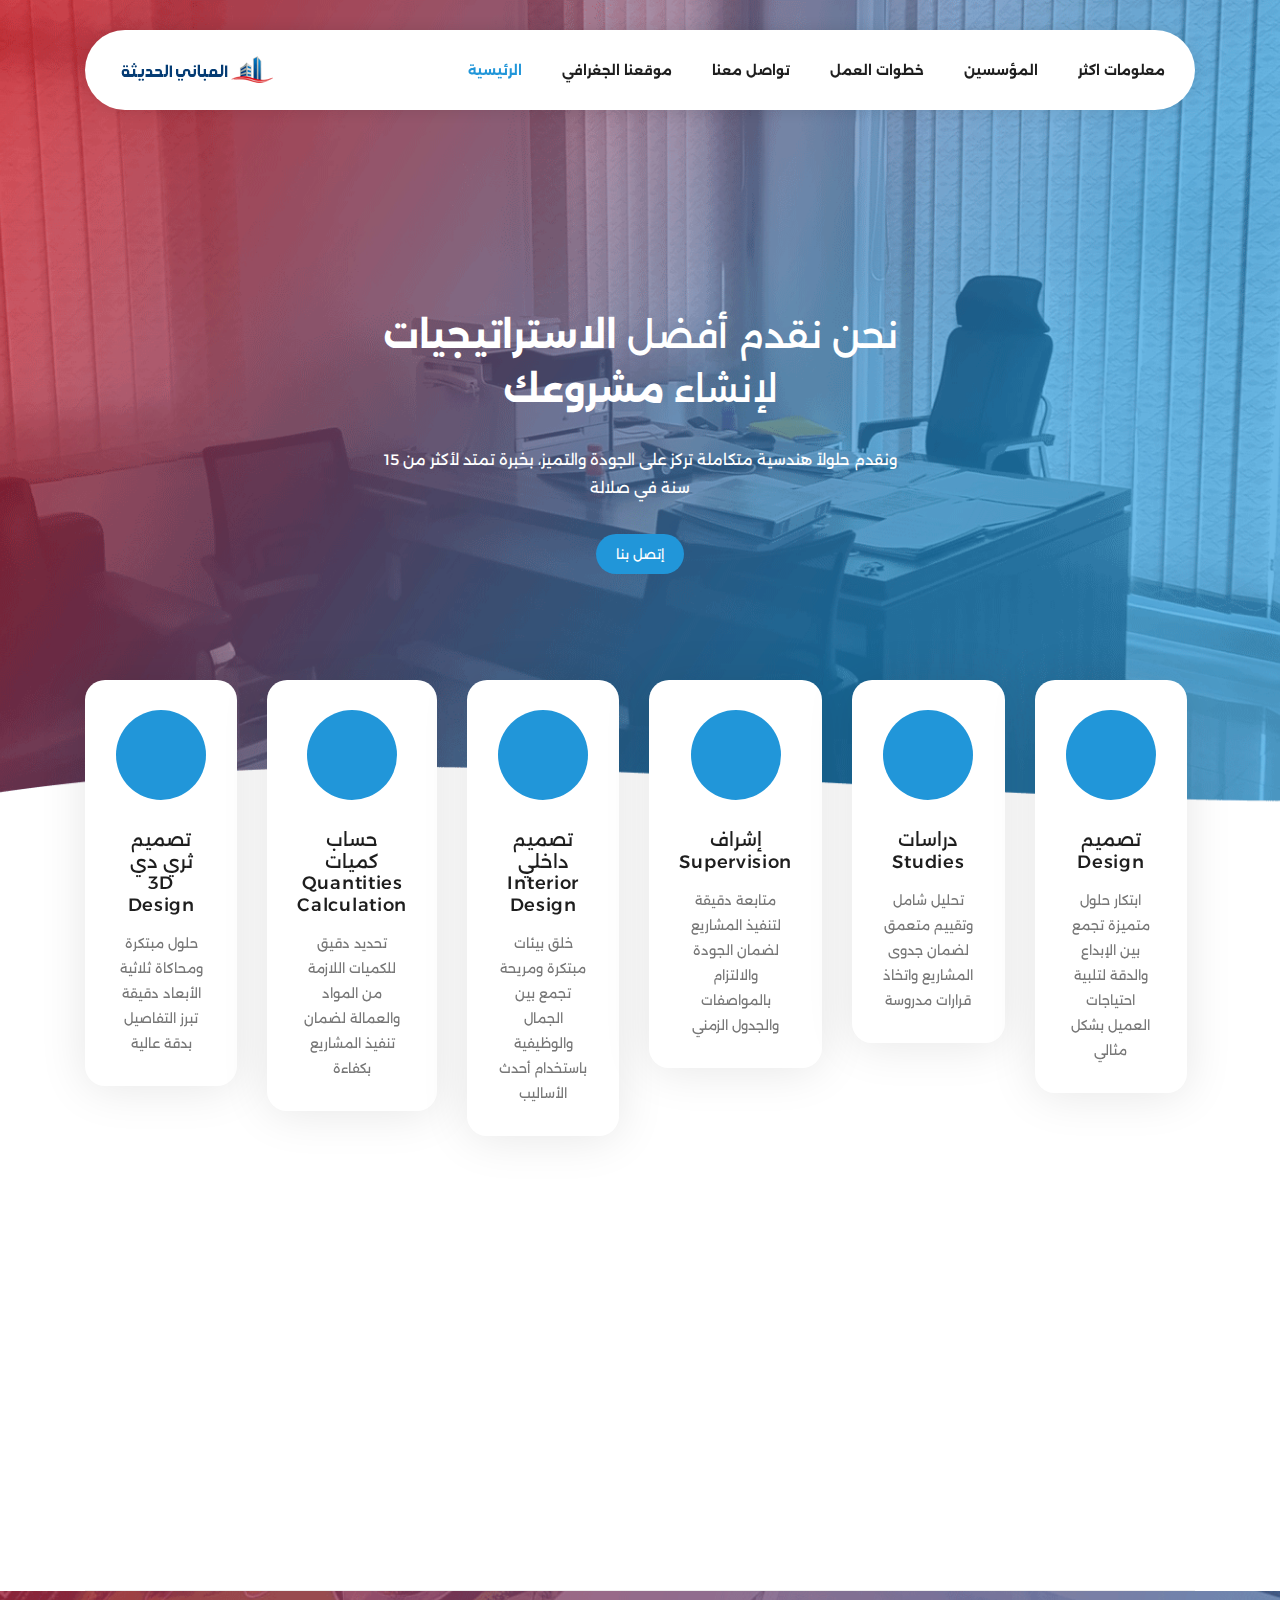
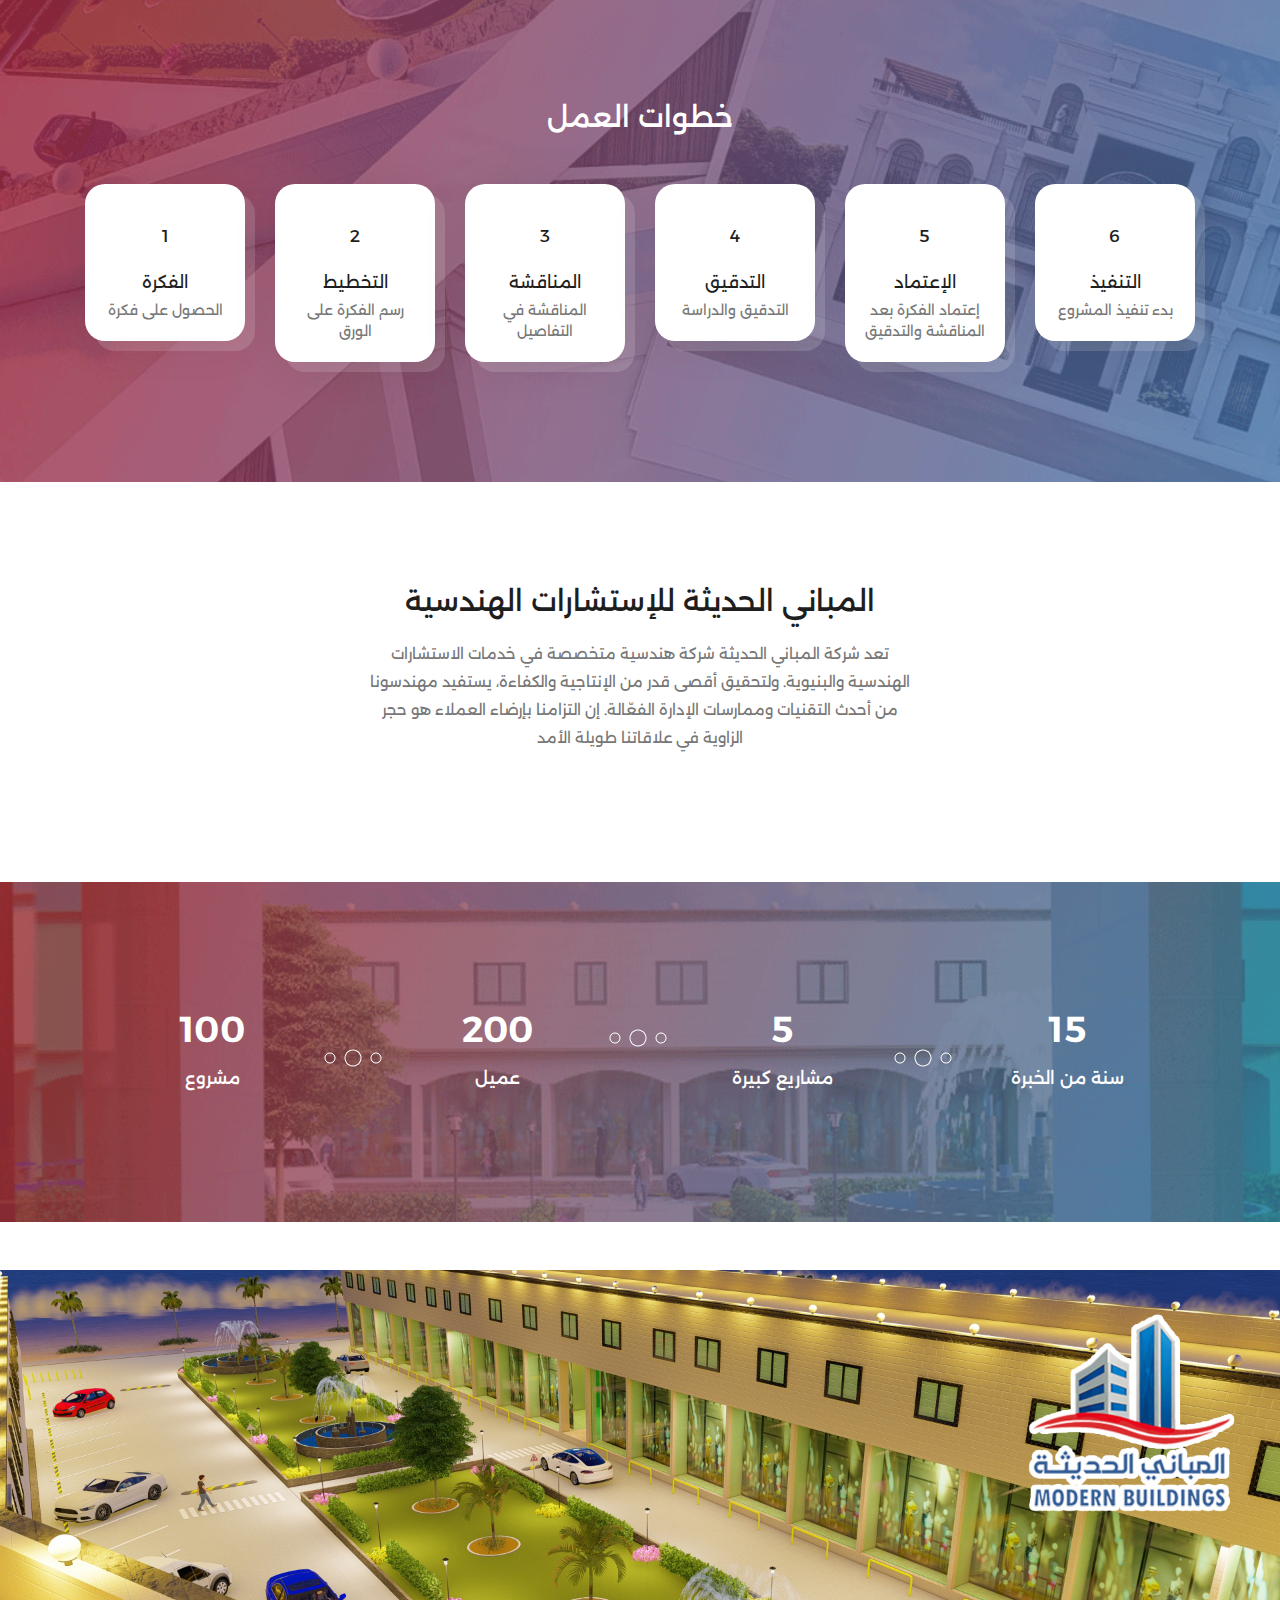
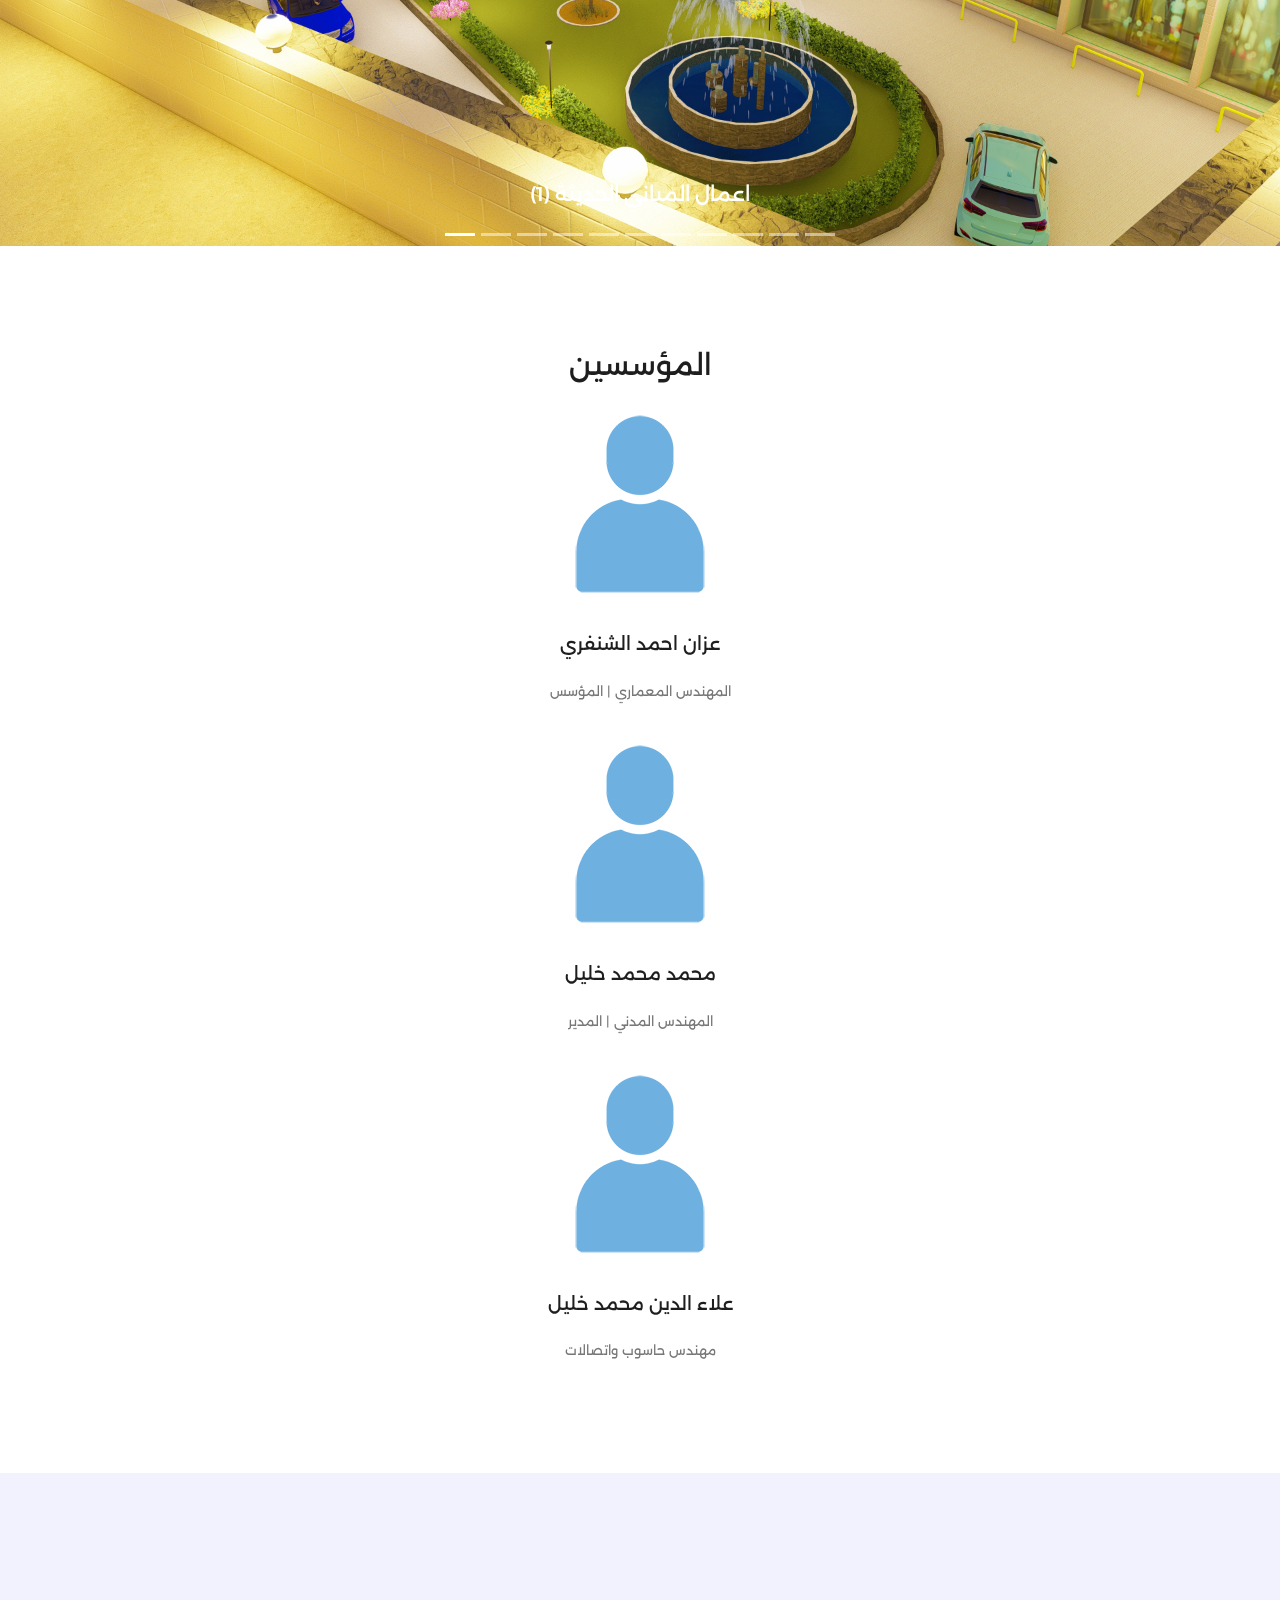
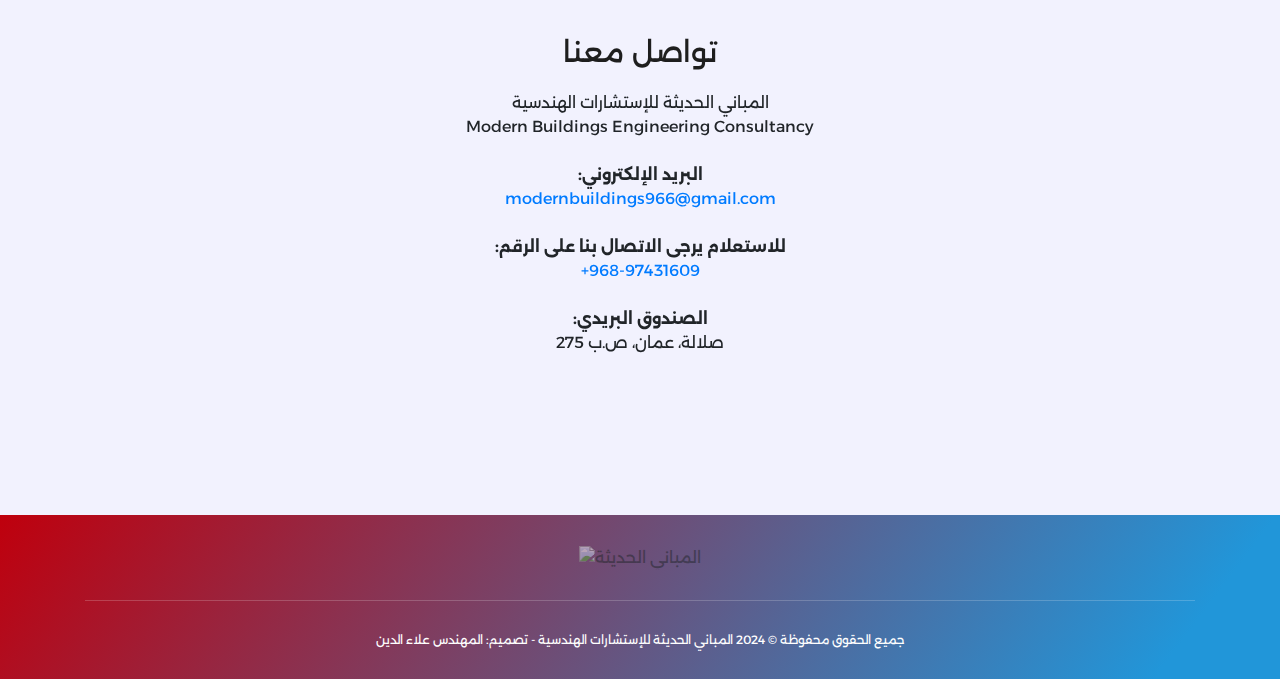
==== commit cec78336: "Update index.html" ====
--- a/index.html
+++ b/index.html
@@ -9,6 +9,7 @@
     
     <meta charset="utf-8">
     <meta name="viewport" content="width=device-width, initial-scale=1, shrink-to-fit=no">
+<meta name="keywords" content="استشارات هندسية, تصميم معماري, تصميم إنشائي, إدارة مشاريع, هندسة مستدامة, المباني الحديثة, سلطنة عمان, صلالة, تصميم مستدام, حلول هندسية, تصميم مباني, استشارات هندسية عمان, شركه هندسية في صلالة, إشراف مشاريع, تثمين الممتلكات, حساب كميات, دراسات">
     <meta name="description" content="شركة المباني الحديثة للاستشارات الهندسية، خبرة تتجاوز 15 عامًا في تقديم حلول تصميمية وهندسية مستدامة تشمل التصميم المعماري والإنشائي وإدارة المشاريع، مع التزام بالجودة والابتكار في صلالة - سلطنة عمان">
     <meta name="author" content="Eng. Ala Aldin M Khalil">
     <link rel="preconnect" href="https://fonts.googleapis.com">
@@ -54,6 +55,7 @@
         "@type": "PostalAddress",
         "streetAddress": "جانب جامع السلطان قابوس - بناية الباز - الطابق الأول",
         "addressLocality": "صلالة",
+         "postalCode": "211",
         "addressRegion": "ظفار",
         "addressCountry": "OM"
       },
@@ -530,6 +532,22 @@
                         </div>
                     </div>
                 </div>
+
+                     <div class="col-lg-12">
+                    <div class="blog-post-thumb">
+                        <div class="img">
+                            <img src="assets/images/user.png" alt="">
+                        </div>
+                        <div class="blog-content">
+                            <h3>
+                                <a href="spacenll.site">علاء الدين محمد خليل</a>
+                            </h3>
+                            <div class="text">
+مهندس حاسوب واتصالات                            </div>
+                           
+                        </div>
+                    </div>
+                </div>
             </div>
         </div>
     </section>
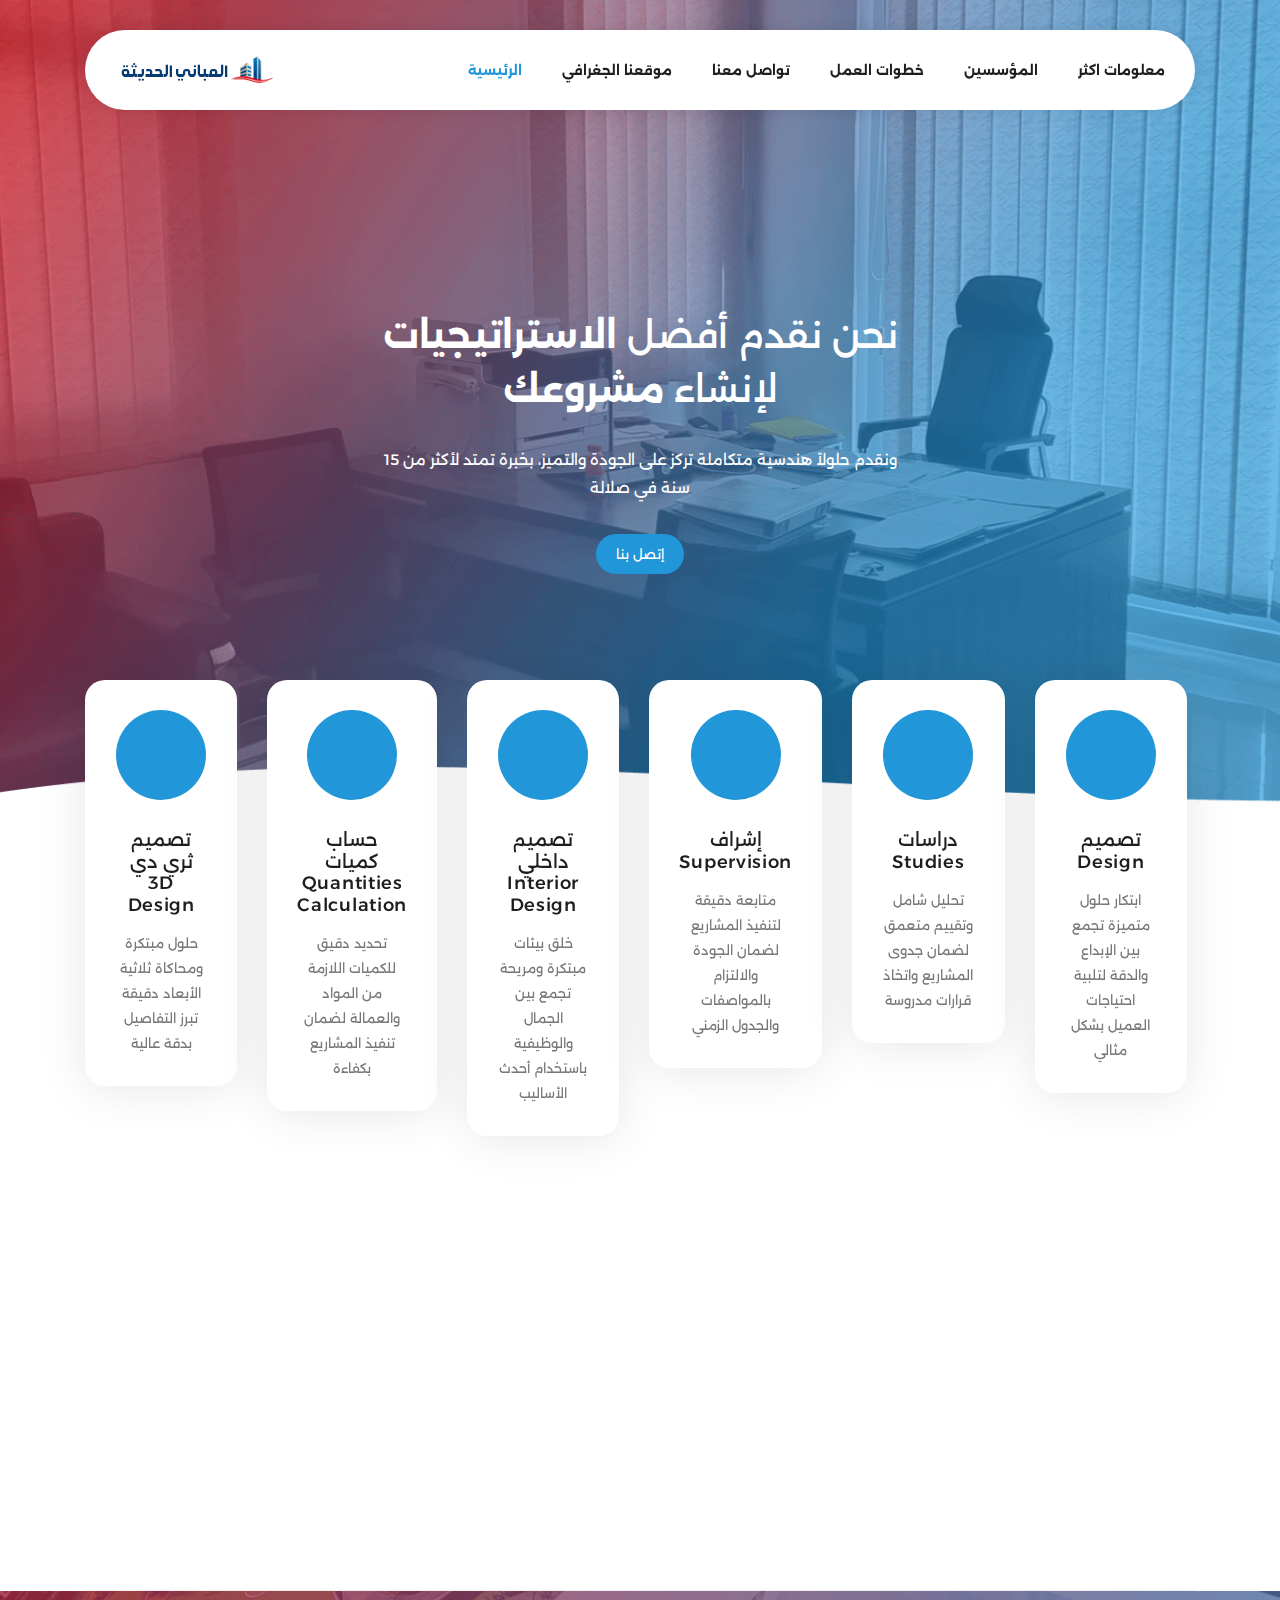
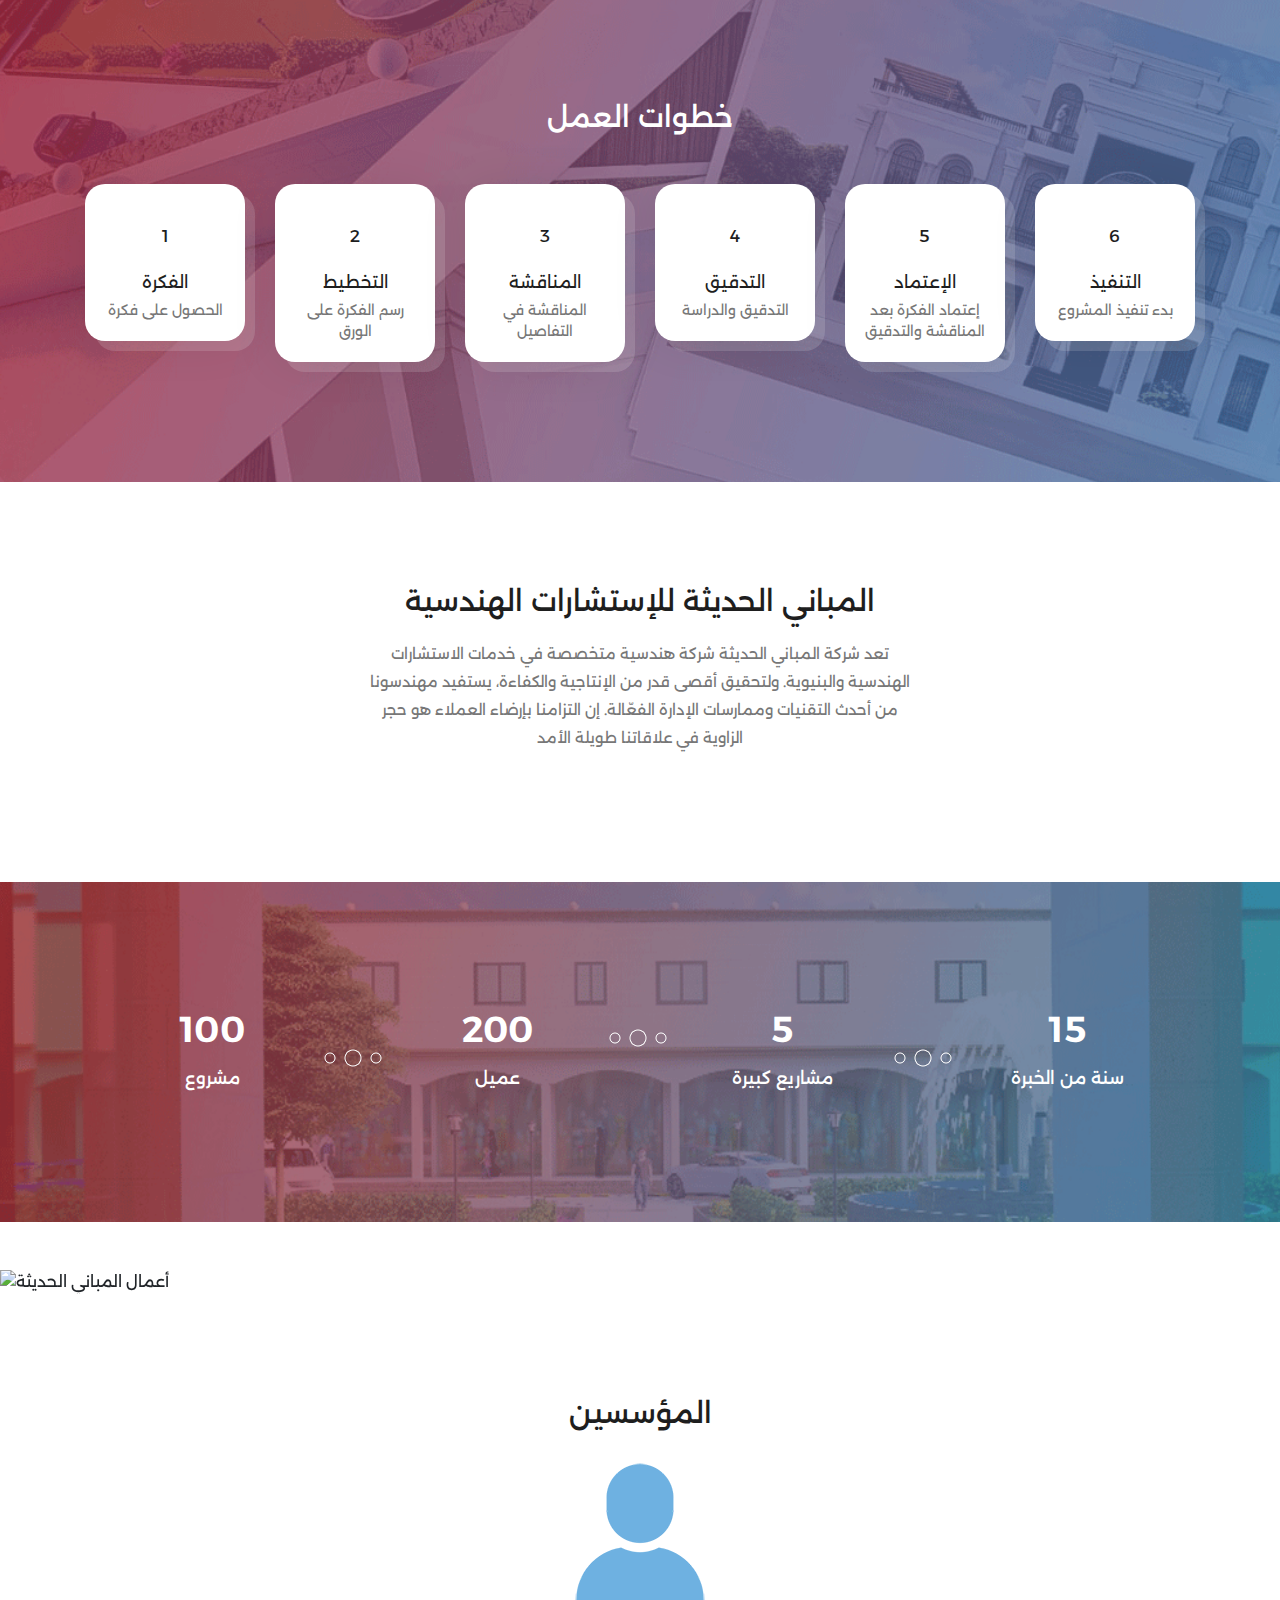
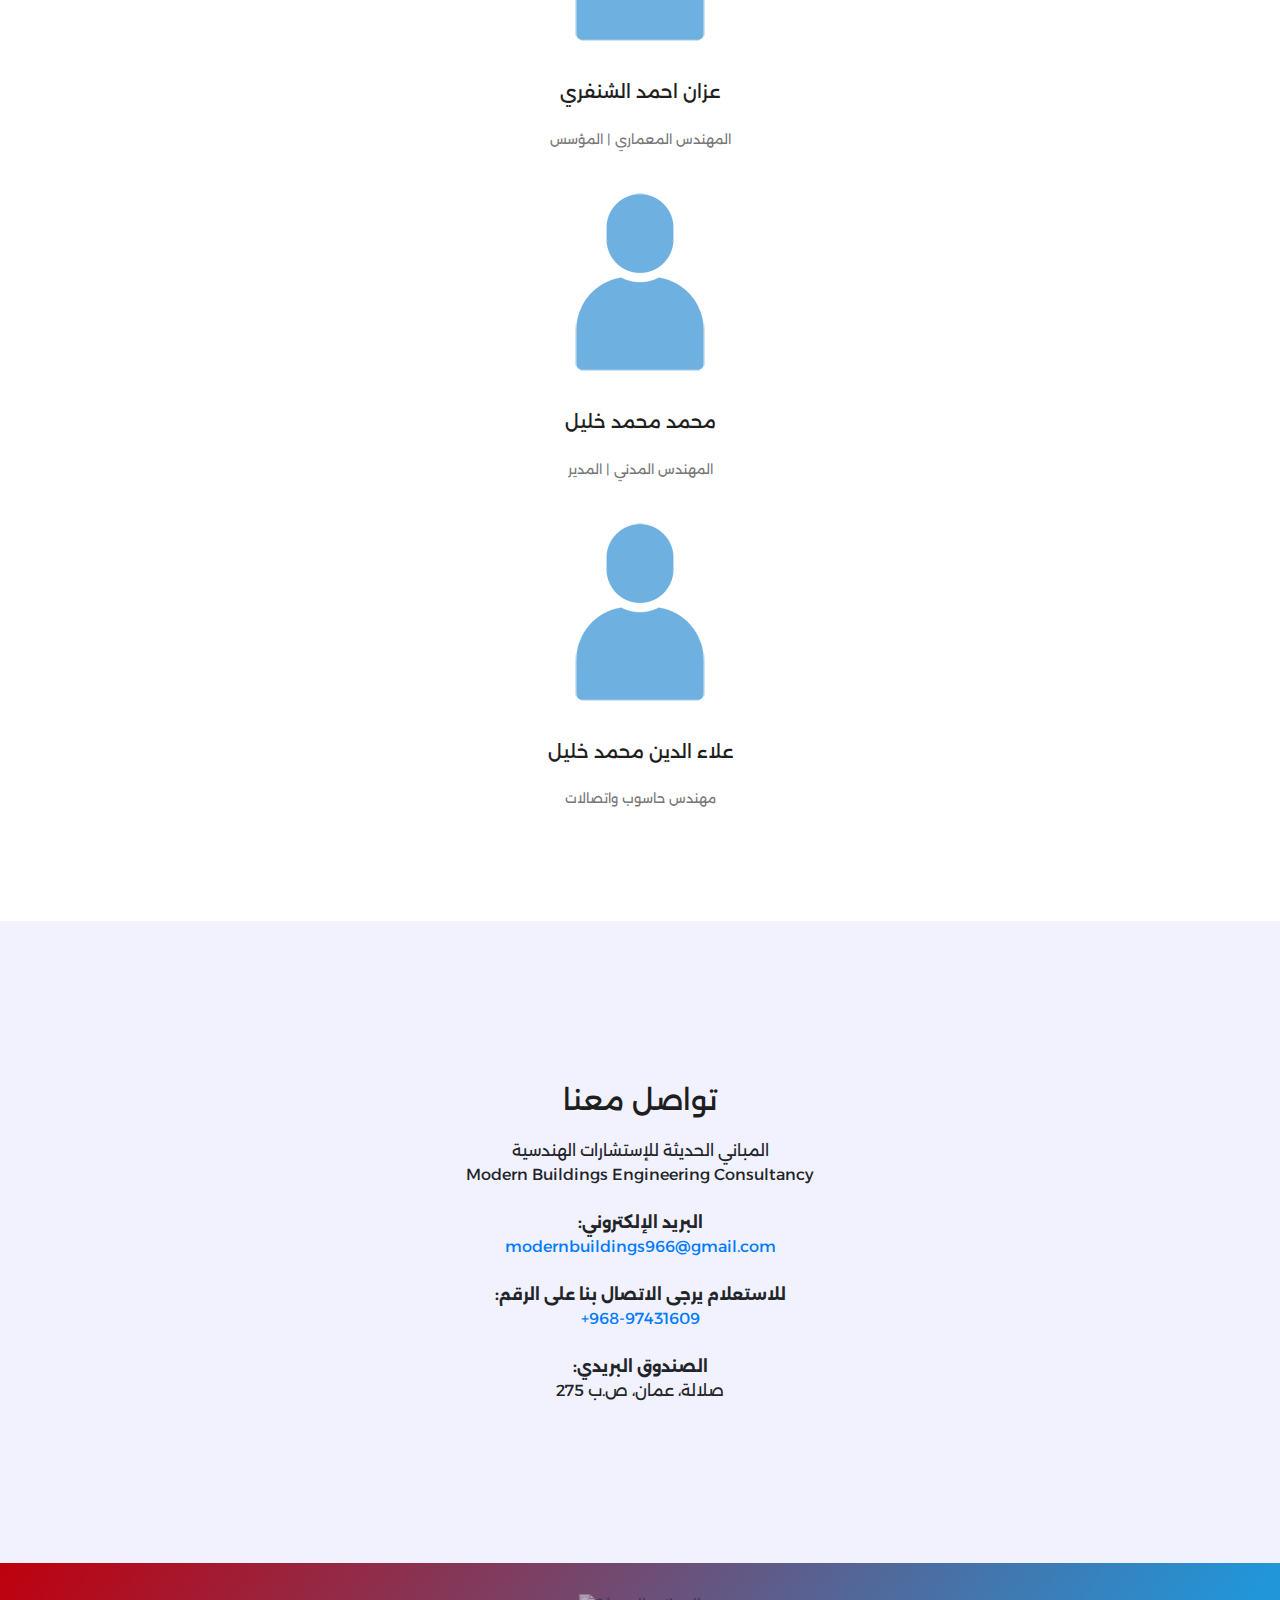
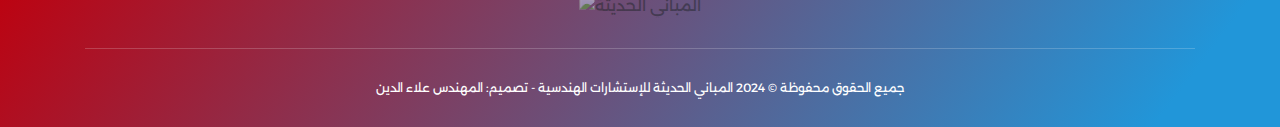
==== commit 976df2ac: "Update index.html" ====
--- a/index.html
+++ b/index.html
@@ -401,7 +401,19 @@
 
     <!-- Carousel items -->
     <div class="carousel-inner">
-        <div class="carousel-item active">
+          <div class="carousel-item active">
+            <img src="assets/images/واجهة مبنى حديث في صلالة (2) - اعمال المباني الحديثة.jpg" class="d-block w-100" alt="أعمال المباني الحديثة" title="أعمال المباني الحديثة - صور (12)">
+            <div class="carousel-caption d-none d-md-block">
+                <h5>اعمال المباني الحديثة  (واجهة مبنى حديث في صلالة)</h5>
+            </div>
+        </div>
+          <div class="carousel-item">
+            <img src="assets/images/واجهة مبنى حديث في صلالة (1) - اعمال المباني الحديثة.jpg" class="d-block w-100" alt="أعمال المباني الحديثة" title="أعمال المباني الحديثة - صور (11)">
+            <div class="carousel-caption d-none d-md-block">
+                <h5>اعمال المباني الحديثة  (واجهة مبنى حديث في صلالة)</h5>
+            </div>
+        </div>
+        <div class="carousel-item">
             <img src="assets/images/اعمال المباني الحديثة  (1).jpg" class="d-block w-100" alt="أعمال المباني الحديثة" title="أعمال المباني الحديثة - صور (1)">
             <div class="carousel-caption d-none d-md-block">
                 <h5>اعمال المباني الحديثة  (1)</h5>
@@ -540,7 +552,7 @@
                         </div>
                         <div class="blog-content">
                             <h3>
-                                <a href="spacenll.site">علاء الدين محمد خليل</a>
+                                <a href="https://spacenll.site">علاء الدين محمد خليل</a>
                             </h3>
                             <div class="text">
 مهندس حاسوب واتصالات                            </div>
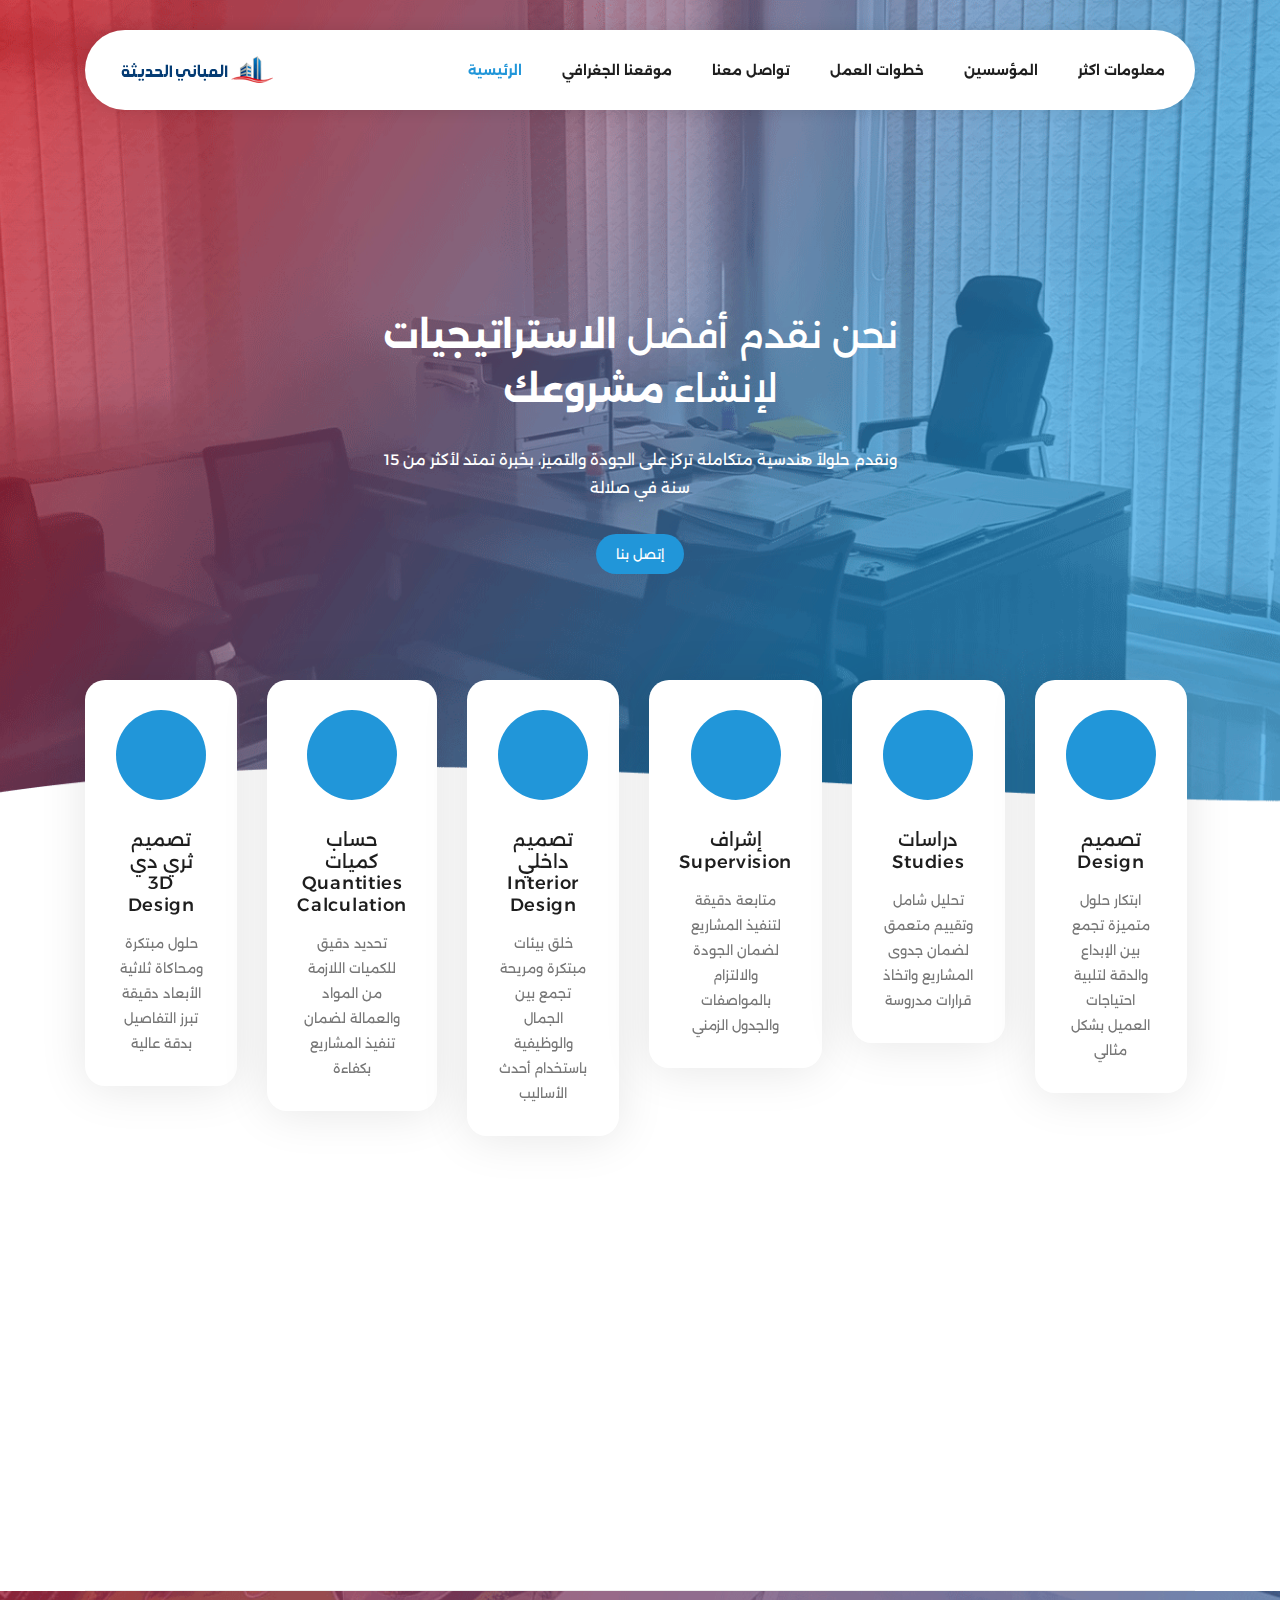
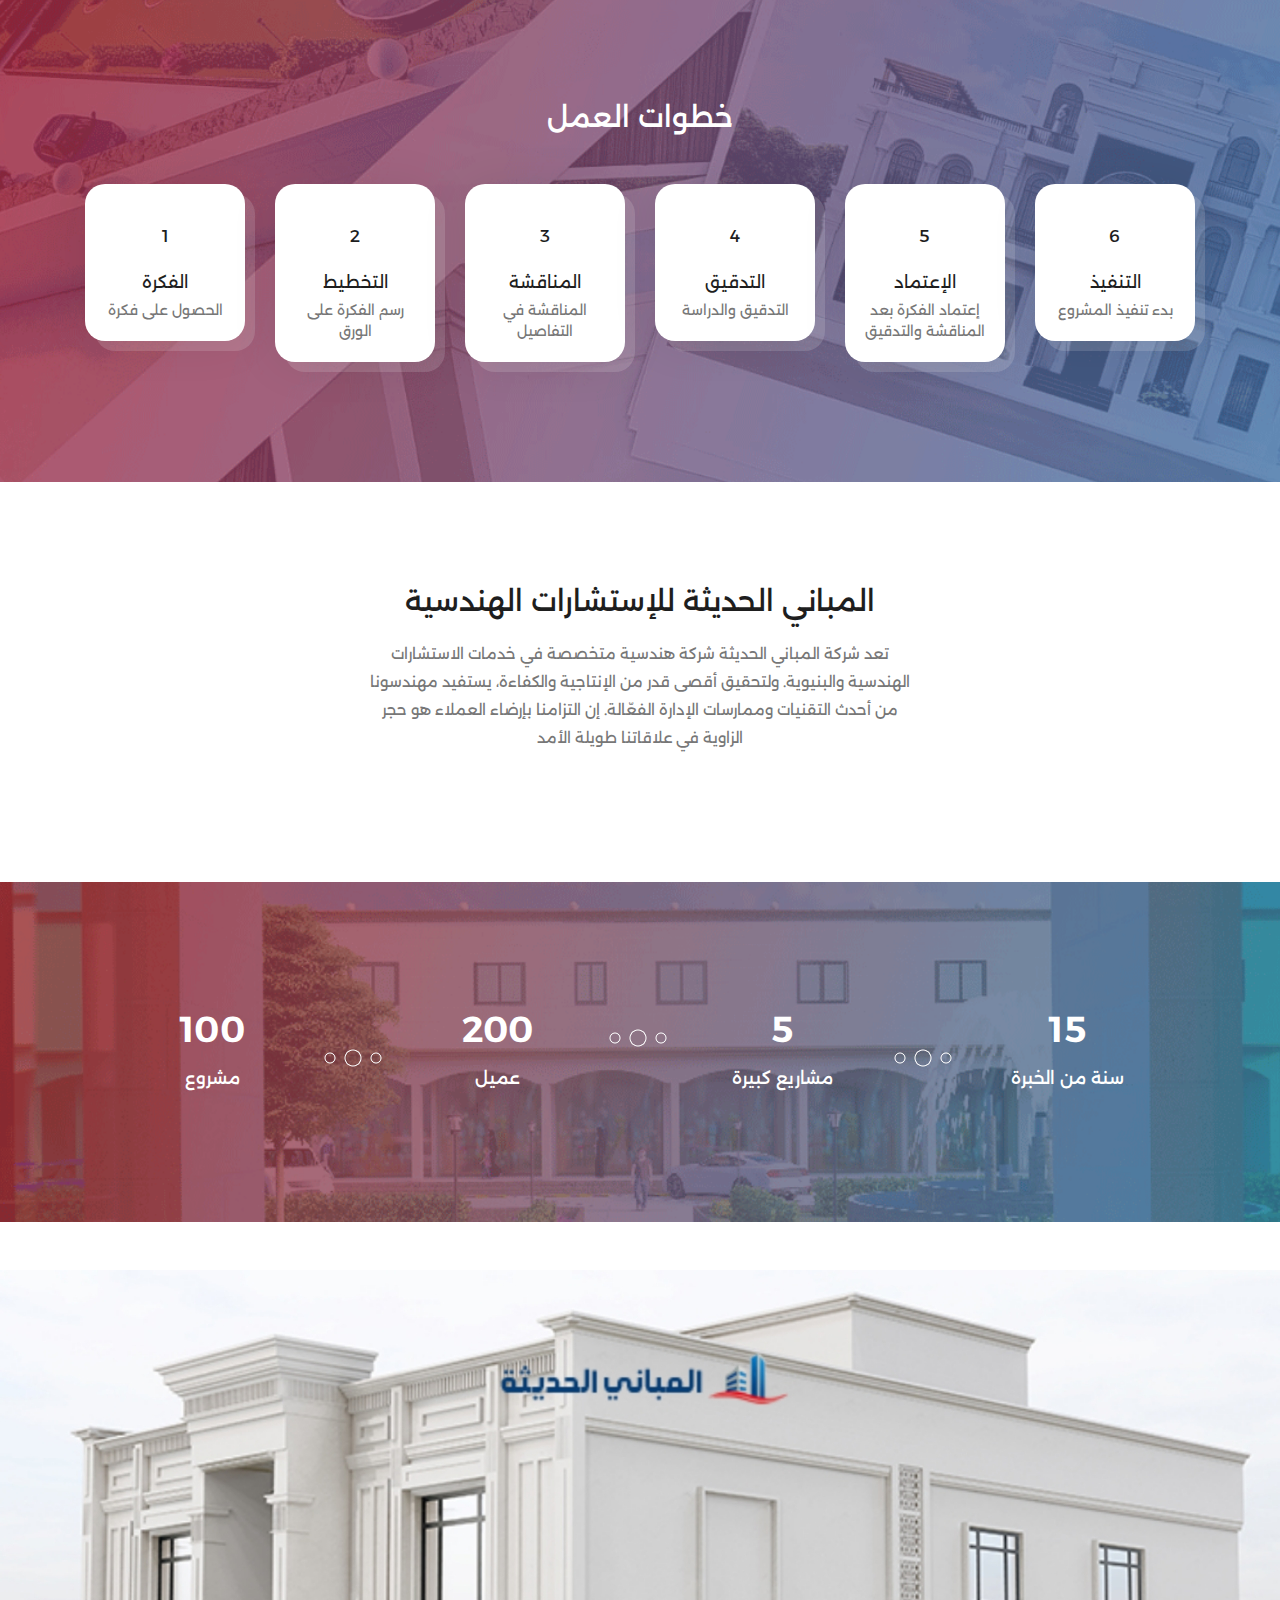
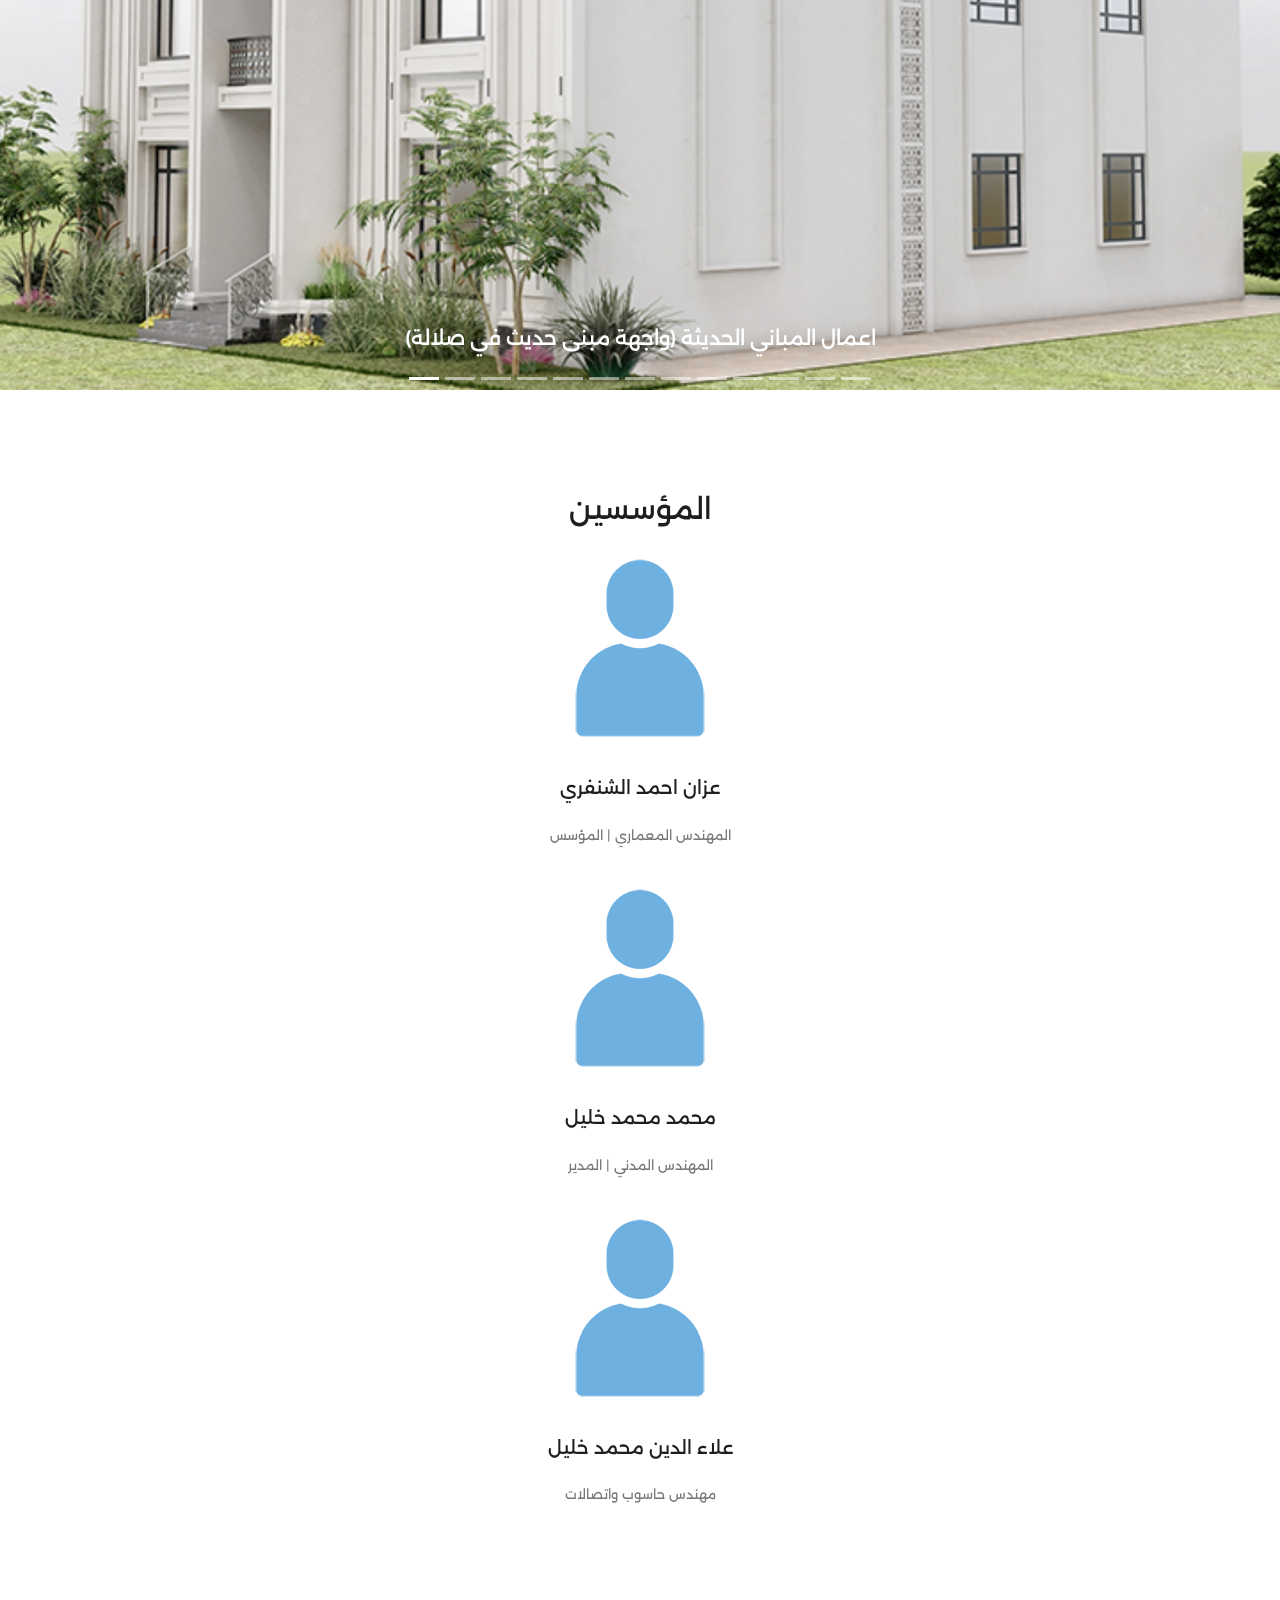
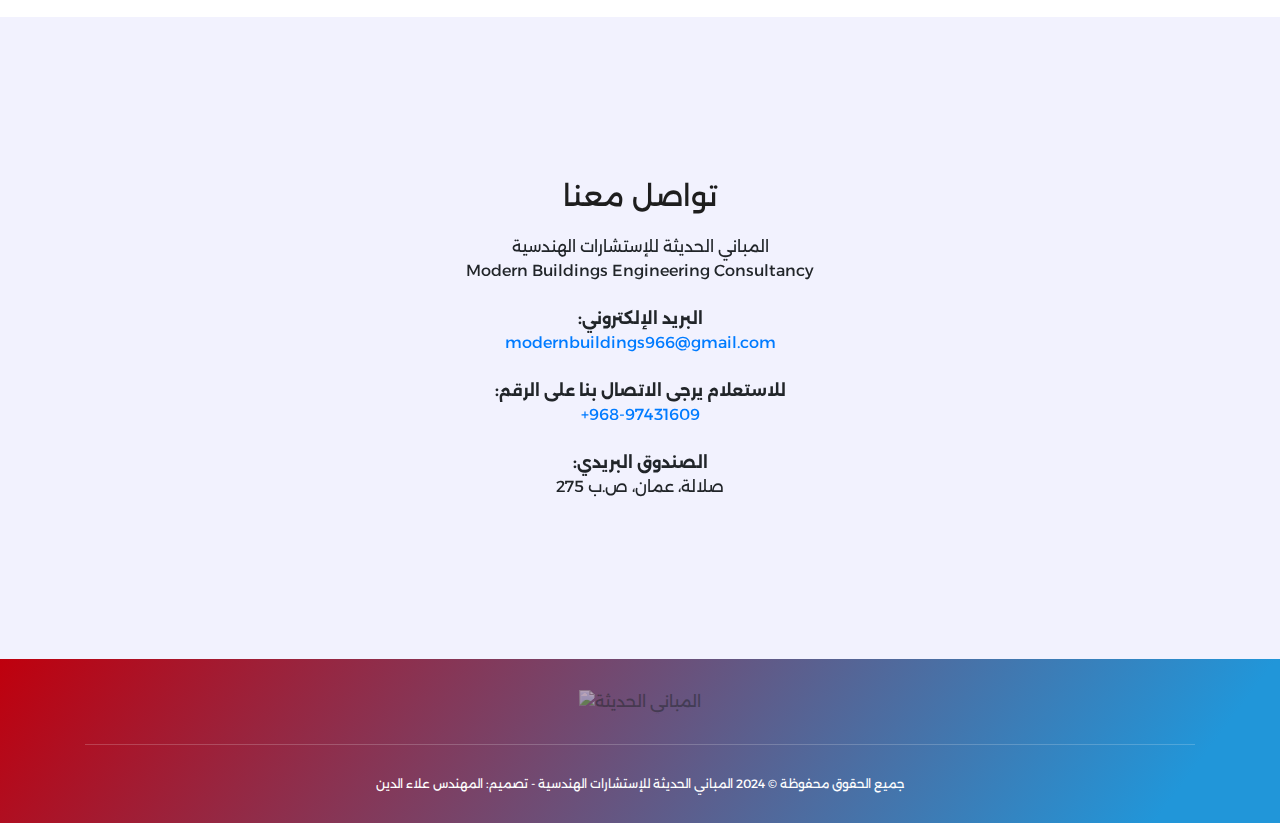
==== commit 9708ddbb: "Update index.html" ====
--- a/index.html
+++ b/index.html
@@ -4,8 +4,8 @@
 
 <head>
     <meta name="google-site-verification" content="_LZ9Qd-98uTldQ63_4aWnx4IPToBHLzxGYmKwzaS3ek" />
-    <link rel="icon" href="/website/icon.ico" type="image/x-icon">
-    <link rel="shortcut icon" href="/website/icon.ico" type="image/x-icon">
+    <link rel="icon" href="icon.ico" type="image/x-icon">
+    <link rel="shortcut icon" href="icon.ico" type="image/x-icon">
     
     <meta charset="utf-8">
     <meta name="viewport" content="width=device-width, initial-scale=1, shrink-to-fit=no">
@@ -34,7 +34,15 @@
     <meta property="og:image:secure_url" content="https://modern-buildings.github.io/website/assets/images/logo.png">
     <meta property="og:image:alt" content="شركة المباني الحديثة للاستشارات الهندسية">
   
-   
+   <!-- Google tag (gtag.js) -->
+<script async src="https://www.googletagmanager.com/gtag/js?id=G-XMR2B0T4RX"></script>
+<script>
+  window.dataLayer = window.dataLayer || [];
+  function gtag(){dataLayer.push(arguments);}
+  gtag('js', new Date());
+
+  gtag('config', 'G-XMR2B0T4RX');
+</script>
     <!-- Schema.org for SEO -->
     <script type="application/ld+json">
     {
@@ -397,6 +405,8 @@
         <li data-target="#modern-buildings-carousel" data-slide-to="8"></li>
         <li data-target="#modern-buildings-carousel" data-slide-to="9"></li>
         <li data-target="#modern-buildings-carousel" data-slide-to="10"></li>
+                <li data-target="#modern-buildings-carousel" data-slide-to="11"></li>
+                <li data-target="#modern-buildings-carousel" data-slide-to="12"></li>
     </ol>
 
     <!-- Carousel items -->
